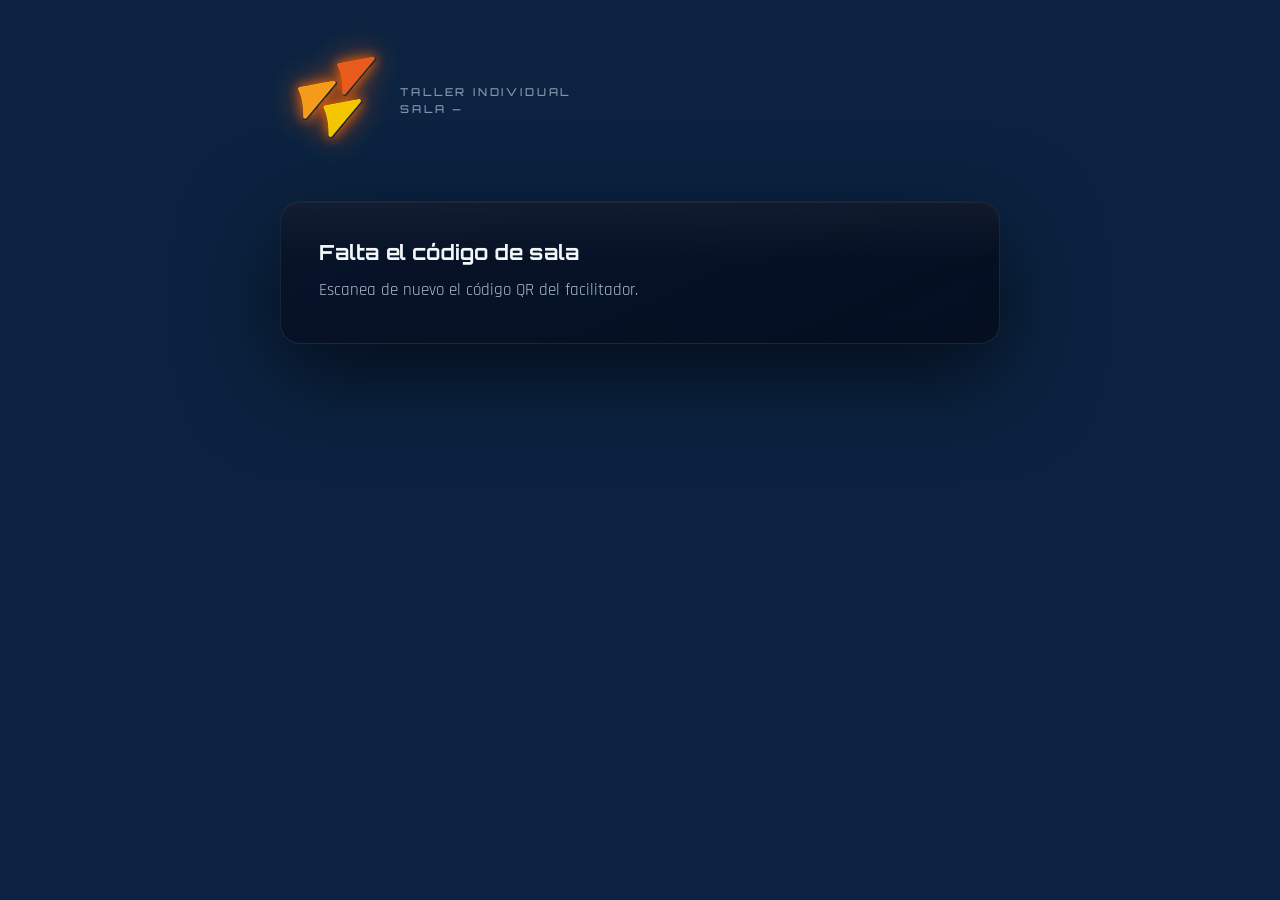
==== taller.html @ 153f98fe "nuevo" ====
<!DOCTYPE html>
<html lang="es">
<head>
<meta charset="UTF-8">
<meta name="viewport" content="width=device-width, initial-scale=1, viewport-fit=cover">
<title>Taller individual · Formando el Trayecto del Instructor</title>
<link rel="stylesheet" href="css/app.css">
<style>
  body.taller-page { min-height: 100vh; padding: 1.2rem 1rem 4rem; }
  .tl-wrap { max-width: 720px; margin: 0 auto; }
  .tl-head { display: flex; align-items: center; gap: .7rem; margin-bottom: 1.2rem; }
  .tl-step { margin-bottom: 1.4rem; }
  .tl-steptitle { display: flex; align-items: center; gap: .6rem; margin-bottom: .6rem; }
  .tl-n { width: 26px; height: 26px; border-radius: 999px; background: var(--cyan); color: var(--void);
    display: flex; align-items: center; justify-content: center; font-family: var(--f-title); font-weight: 700; font-size: .85rem; flex: 0 0 auto; }
  .tl-submit { position: sticky; bottom: .8rem; margin-top: 1.5rem; }
  #toasts { position: fixed; top: 1rem; left: 50%; transform: translateX(-50%); z-index: 500; display: flex; flex-direction: column; gap: .5rem; }
</style>
</head>
<body class="taller-page">
<div id="toasts" aria-live="polite"></div>
<div class="tl-wrap">
  <div class="tl-head">
    <span class="mark logo-slot">
      <img src="assets/logo.png" alt="Logo" onerror="this.closest('.logo-slot').classList.add('missing')">
      <svg class="mark-fallback" viewBox="0 0 60 40" aria-label="TM" fill="none">
        <path d="M4 28h22V13H4z" stroke="currentColor" stroke-width="2.6"/>
        <path d="M29 28h12l7-9H29z" stroke="currentColor" stroke-width="2.6"/>
        <circle cx="13" cy="32" r="3.4" stroke="currentColor" stroke-width="2.6"/>
        <circle cx="38" cy="32" r="3.4" stroke="currentColor" stroke-width="2.6"/>
      </svg>
    </span>
    <div><div class="kicker">Taller individual</div><div class="kicker c-cyan" id="room">Sala —</div></div>
  </div>
  <a href="#" id="ir-a-votar" class="kicker" style="display:none;text-decoration:underline;margin:-.6rem 0 1rem">← Volver a la votación en vivo</a>

  <div id="v-gate"></div>

  <div id="v-work" hidden>
    <div class="tl-step">
      <div class="tl-steptitle"><span class="tl-n">1</span><h3 class="title" style="font-size:1.1rem">Construye tu instrumento de evaluación</h3></div>
      <div id="paso-1"></div>
    </div>
    <div class="tl-step">
      <div class="tl-steptitle"><span class="tl-n">2</span><h3 class="title" style="font-size:1.1rem">Aplícalo a tres operadores</h3></div>
      <div id="paso-2"></div>
    </div>
    <div class="tl-step">
      <div class="tl-steptitle"><span class="tl-n">3</span><h3 class="title" style="font-size:1.1rem">Diseña y da tu micro-clase</h3></div>
      <div id="paso-3"></div>
    </div>
    <div class="panel pad tl-submit" id="tl-final">
      <p class="lede" id="tl-final-msg">Completa los tres pasos de arriba para poder enviar tus resultados.</p>
      <button class="btn wide" id="tl-send" disabled>Enviar mis resultados al facilitador</button>
    </div>
  </div>
</div>

<script src="js/icons.js"></script>
<script src="js/state.js"></script>
<script src="js/criterios-data.js"></script>
<script src="js/evaluacion.js"></script>
<script src="js/microclase.js"></script>
<script>
(function () {
  const I = window.svgIcon;
  window.toast = function (msg, kind) {
    const c = document.getElementById('toasts'); if (!c) return;
    const el = document.createElement('div');
    el.className = 'toast ' + (kind || 'mid');
    el.innerHTML = (I ? I(kind === 'good' ? 'check' : kind === 'bad' ? 'alert' : 'clock') : '') + '<span>' + msg + '</span>';
    c.appendChild(el);
    setTimeout(() => { el.classList.add('out'); setTimeout(() => el.remove(), 420); }, 4200);
  };

  const API = 'https://qykubittvlwsavrhljek.supabase.co/functions/v1/tm-api';
  const room = (new URLSearchParams(location.search).get('room') || '').toUpperCase();
  document.getElementById('room').textContent = 'Sala ' + (room || '—');
  const storeKey = 'tm_attendee_' + room;
  let attendeeId = sessionStorage.getItem(storeKey);
  let sent = false;

  function gateCard(t, s) {
    return '<div class="panel pad"><h2 class="title" style="font-size:1.3rem">' + t + '</h2><p class="lede">' + s + '</p></div>';
  }

  async function join(name) {
    const r = await fetch(API + '/session/' + room + '/join', {
      method: 'POST', headers: { 'Content-Type': 'application/json' },
      body: JSON.stringify({ name })
    });
    if (!r.ok) throw 0;
    const j = await r.json();
    attendeeId = j.attendeeId;
    sessionStorage.setItem(storeKey, attendeeId);
  }

  function askName() {
    const gate = document.getElementById('v-gate');
    gate.innerHTML =
      '<div class="panel pad">' +
        '<div class="kicker c-cyan">Antes de empezar</div>' +
        '<h2 class="title" style="font-size:1.3rem;margin:.4rem 0 1rem">¿Cómo te llamas?</h2>' +
        '<div style="display:flex;flex-direction:column;gap:.7rem">' +
          '<input class="ev-in" id="name-in" placeholder="Nombre completo" autocomplete="name">' +
          '<button class="btn wide" id="name-go">Entrar al taller</button>' +
        '</div>' +
      '</div>';
    document.getElementById('name-go').addEventListener('click', async () => {
      const v = document.getElementById('name-in').value.trim();
      if (!v) return;
      gate.innerHTML = gateCard('Entrando…', 'Registrando tu lugar en el taller.');
      try { await join(v); startWork(); }
      catch (e) {
        gate.innerHTML = gateCard('No se pudo registrar', 'Verifica tu conexión.') +
          '<button class="btn wide" id="retry" style="margin-top:.8rem">Reintentar</button>';
        document.getElementById('retry').addEventListener('click', askName);
      }
    });
  }

  function startWork() {
    document.getElementById('v-gate').hidden = true;
    const work = document.getElementById('v-work');
    work.hidden = false;

    window.Evaluacion.mountConstructor(document.getElementById('paso-1'));
    window.Evaluacion.mountAplicar(document.getElementById('paso-2'));
    window.Microclase.mount(document.getElementById('paso-3'));

    window.State.onChange(checkDone);
    checkDone();

    document.getElementById('tl-send').addEventListener('click', sendResults);
  }

  function checkDone() {
    const S = window.State.get();
    const d1 = S.flags.instrumentoHecho, d2 = S.flags.evalAplicada, d3 = S.flags.microclaseHecha;
    const n = [d1, d2, d3].filter(Boolean).length;
    const btn = document.getElementById('tl-send');
    const msg = document.getElementById('tl-final-msg');
    if (sent) return;
    if (n === 3) {
      btn.disabled = false;
      msg.innerHTML = 'Los tres pasos están completos. Ya puedes enviar tus resultados.';
    } else {
      btn.disabled = true;
      msg.textContent = 'Vas ' + n + ' de 3 pasos completos. Termina los que faltan arriba.';
    }
  }

  async function sendResults() {
    if (sent) return;
    sent = true;
    const btn = document.getElementById('tl-send');
    btn.disabled = true;
    btn.textContent = 'Enviando…';
    const S = window.State.get();
    try {
      await fetch(API + '/session/' + room + '/taller', {
        method: 'POST', headers: { 'Content-Type': 'application/json' },
        body: JSON.stringify({
          attendeeId: attendeeId,
          instrumentoPts: S.instrumento ? S.instrumento.pts : null,
          instrumentoCriterios: S.instrumento ? S.instrumento.total : null,
          evalAciertos: S.flags.evalAciertos ?? null,
          microclasePct: S.flags.microclasePct ?? null,
          instrumentoDetalle: S.instrumento || null,
          evaluadosDetalle: S.evaluados || null,
          microclaseDetalle: (window.Microclase && window.Microclase.getDetalle) ? window.Microclase.getDetalle() : null
        })
      });
      document.getElementById('tl-final').innerHTML = '<h2 class="title" style="font-size:1.2rem">¡Listo!</h2><p class="lede">Tus resultados ya quedaron con el facilitador.</p>';
      window.scrollTo({ top: 0, behavior: 'smooth' });
    } catch (e) {
      window.toast('No se pudo enviar. Intenta de nuevo.', 'bad');
      sent = false; btn.disabled = false; btn.textContent = 'Enviar mis resultados al facilitador';
    }
  }

  if (room) {
    const back = document.getElementById('ir-a-votar');
    back.style.display = 'block';
    back.href = 'vote.html?room=' + room;
  }

  if (!room) {
    document.getElementById('v-gate').innerHTML = gateCard('Falta el código de sala', 'Escanea de nuevo el código QR del facilitador.');
  } else if (attendeeId) {
    startWork();
  } else {
    askName();
  }
})();
</script>
</body>
</html>
---- css/app.css ----
@import url("../assets/fonts/fonts.css");

/* ============================================================
   SISTEMA MAESTRO TM — sistema de diseño
   ============================================================ */
:root {
  --void: #0B2341;
  --panel: #12305A;
  --panel-2: #173A6E;
  --line: rgba(120, 170, 200, 0.14);

  --cyan: #FB6500;
  --red: #FF003C;
  --orange: #FF6D00;
  --green: #00FF66;
  --amber: #F6A334;
  --yellow: #F0C813;

  --ink: #F2F7FA;
  --ink-2: #A9BFD0;
  --ink-3: #7E96AA; /* subido de #63788C: 3.45:1 → 5.1:1 de contraste sobre --void (AA) */
  --ink-1: var(--ink);
  --ink-4: var(--ink-3);
  --dim: var(--ink-3);
  --muted: var(--ink-3);

  --f-title: "Orbitron", "Segoe UI", system-ui, sans-serif;
  --f-body: "Rajdhani", "Segoe UI", system-ui, sans-serif;
  --f-display: var(--f-title);
  --font-display: var(--f-title);
  --font-body: var(--f-body);

  --t-hero: clamp(2rem, 5vw, 4.2rem);
  --t-h2: clamp(1.35rem, 2.6vw, 2.2rem);
  --t-body: clamp(1rem, 1.3vw, 1.22rem);
  --t-sm: clamp(0.82rem, 1vw, 0.95rem);
  --t-xs: 0.68rem;

  --r-lg: 20px;
  --r-md: 13px;
  --r-sm: 8px;

  --rail-h: 62px;
  --ease: cubic-bezier(0.16, 1, 0.3, 1);
}

*, *::before, *::after { box-sizing: border-box; }
html, body { height: 100%; margin: 0; }
body {
  background: var(--void);
  color: var(--ink);
  font-family: var(--f-body);
  font-size: var(--t-body);
  overflow: hidden;
  -webkit-font-smoothing: antialiased;
}
button { font-family: inherit; color: inherit; }
h1, h2, h3 { font-family: var(--f-title); margin: 0; }
strong, b { font-weight: 700; }
code { font-family: ui-monospace, "SF Mono", Menlo, monospace; font-size: .78em; }

.hidden { display: none !important; }
.num { font-variant-numeric: tabular-nums lining-nums; }
.row { display: flex; align-items: center; gap: .5rem; }
.c-cyan { color: var(--cyan); } .c-red { color: var(--red); }
.c-green { color: var(--green); } .c-amber { color: var(--amber); }
.c-orange { color: var(--orange); } .c-dim { color: var(--ink-3); }
.glow-cyan { text-shadow: 0 0 26px rgba(251, 101, 0,.5); }
.glow-red  { text-shadow: 0 0 26px rgba(255,0,60,.5); }

.kicker {
  font-family: var(--f-title);
  font-size: var(--t-xs);
  letter-spacing: .26em;
  text-transform: uppercase;
  color: var(--ink-3);
  line-height: 1.5;
}
h1.hero, .hero { font-size: var(--t-hero); font-weight: 900; letter-spacing: -.015em; line-height: 1.02; }
h2.title, .title { font-size: var(--t-h2); font-weight: 700; letter-spacing: .01em; line-height: 1.12; }
p.lede, .lede { font-size: var(--t-body); line-height: 1.62; color: var(--ink-2); margin: .85rem 0 0; }
p.lede:last-child { margin-bottom: 0; }
ul.mini { margin: .6rem 0 0; padding-left: 1.05rem; }
ul.mini li { font-size: var(--t-sm); color: var(--ink-2); line-height: 1.5; margin-bottom: .4rem; }

/* ---------------- capas de fondo ---------------- */
#bgcanvas { position: fixed; inset: 0; width: 100%; height: 100%; display: block; z-index: 0; }
#vignette {
  position: fixed; inset: 0; z-index: 1; pointer-events: none;
  background:
    radial-gradient(ellipse 62% 58% at 50% 50%, rgba(11, 35, 65,.62) 0%, rgba(11, 35, 65,.28) 55%, transparent 78%),
    radial-gradient(ellipse at 50% 45%, transparent 26%, rgba(11, 35, 65,.8) 100%),
    linear-gradient(180deg, rgba(11, 35, 65,.75) 0%, transparent 20%, transparent 72%, rgba(11, 35, 65,.88) 100%);
}
#damage {
  position: fixed; inset: 0; z-index: 60; pointer-events: none; opacity: 0;
  transition: opacity .18s ease;
  background: radial-gradient(ellipse at 50% 50%, transparent 34%, rgba(255,0,60,.55) 100%);
  box-shadow: inset 0 0 220px rgba(255,0,60,.7);
}
#damage.on { opacity: .7; }
.shake { animation: shk .58s cubic-bezier(.36,.07,.19,.97); }
@keyframes shk {
  10%,90% { transform: translate3d(-2px,1px,0); }
  30%,70% { transform: translate3d(5px,-3px,0); }
  50%     { transform: translate3d(-7px,2px,0); }
}

/* ---------------- paneles ---------------- */
.panel {
  position: relative;
  background: linear-gradient(155deg, rgba(9,17,35,.86), rgba(5,10,23,.8));
  border: 1px solid var(--line);
  border-radius: var(--r-lg);
  backdrop-filter: blur(18px) saturate(140%);
  -webkit-backdrop-filter: blur(18px) saturate(140%);
  box-shadow: 0 30px 90px rgba(0,0,0,.62), inset 0 1px 0 rgba(255,255,255,.05);
}
.panel::after {
  content: ""; position: absolute; inset: 0; border-radius: inherit; pointer-events: none;
  background: linear-gradient(180deg, rgba(255,255,255,.045), transparent 42%);
}
.panel.accent-cyan   { border-color: rgba(251, 101, 0,.36);  box-shadow: 0 30px 90px rgba(0,0,0,.6), 0 0 60px rgba(251, 101, 0,.1); }
.panel.accent-red    { border-color: rgba(255,0,60,.42);   box-shadow: 0 30px 90px rgba(0,0,0,.6), 0 0 70px rgba(255,0,60,.14); }
.panel.accent-orange { border-color: rgba(255,109,0,.4);   box-shadow: 0 30px 90px rgba(0,0,0,.6), 0 0 60px rgba(255,109,0,.1); }
.panel.accent-green  { border-color: rgba(0,255,102,.36);  box-shadow: 0 30px 90px rgba(0,0,0,.6), 0 0 60px rgba(0,255,102,.1); }
.pad { padding: clamp(1.3rem, 3vw, 2.6rem); }
.w-sm { max-width: 640px; } .w-md { max-width: 900px; } .w-lg { max-width: 1120px; }
.mx { margin-left: auto; margin-right: auto; }
.to-left { margin-right: auto; }

.brackets::before, .brackets::after {
  content: ""; position: absolute; inset: auto; width: 26px; height: 26px;
  border: 2px solid currentColor; border-radius: 0; background: none;
  opacity: .7; pointer-events: none;
}
.brackets::before { top: -1px; left: -1px; border-right: 0; border-bottom: 0; }
.brackets::after  { bottom: -1px; right: -1px; border-left: 0; border-top: 0; }

/* ---------------- barra de estado ---------------- */
#rail {
  position: fixed; top: 0; left: 0; right: 0; height: var(--rail-h); z-index: 40;
  display: flex; align-items: center; gap: 1rem;
  padding: 0 clamp(.7rem, 2vw, 1.4rem);
  background: linear-gradient(180deg, rgba(11, 35, 65,.96), rgba(11, 35, 65,.68));
  border-bottom: 1px solid var(--line);
  backdrop-filter: blur(14px);
}
.rail-left { display: flex; align-items: center; gap: .8rem; min-width: 0; flex: 0 0 auto; }
.rail-left .mark { width: 42px; height: 28px; color: var(--cyan); flex: 0 0 auto; }
.mark.logo-slot { position: relative; display: inline-flex; align-items: center; justify-content: center; perspective: 400px; }
.mark.logo-slot img {
  max-width: 100%; max-height: 100%; object-fit: contain;
  filter: drop-shadow(0 0 6px var(--cyan)) drop-shadow(0 0 14px rgba(251,101,0,.55));
  animation: markFloat3d 6s ease-in-out infinite; transform-style: preserve-3d;
}
.mark.logo-slot .mark-fallback { display: none; }
.mark.logo-slot.missing img { display: none; }
.mark.logo-slot.missing .mark-fallback { display: block; width: 100%; height: 100%; }
@keyframes markFloat3d {
  0%, 100% { transform: rotateY(-10deg) rotateX(5deg) translateY(0); }
  50%      { transform: rotateY(10deg) rotateX(-5deg) translateY(-2px); }
}
@media (prefers-reduced-motion: reduce) { .mark.logo-slot img { animation: none; } }

/* ---------------- logo corporativo flotando en 3D · esquinas de toda escena ---------------- */
.corner-logo {
  position: fixed; z-index: 15; pointer-events: none; opacity: .85;
  width: clamp(48px, 6vw, 78px); perspective: 700px;
}
.corner-logo img {
  width: 100%; height: auto; display: block; transform-style: preserve-3d;
  filter: drop-shadow(0 12px 26px rgba(0,0,0,.6)) drop-shadow(0 0 16px rgba(251,101,0,.28));
  animation: cornerFloat3d 8s ease-in-out infinite;
}
.corner-logo.tl3d { top: calc(var(--rail-h) + 1.1rem); right: 1.2rem; }
.corner-logo.br3d { bottom: 1.4rem; left: 1.2rem; }
.corner-logo.br3d img { animation-delay: -4s; }
@keyframes cornerFloat3d {
  0%, 100% { transform: rotateY(-14deg) rotateX(6deg) translateY(0); }
  50%      { transform: rotateY(14deg) rotateX(-6deg) translateY(-12px); }
}
@media (prefers-reduced-motion: reduce) { .corner-logo img { animation: none; } }
@media (max-width: 640px) { .corner-logo { display: none; } }
.rail-ch { min-width: 0; overflow: hidden; }
.rail-ch .kicker { white-space: nowrap; }
.rail-mid { flex: 1 1 auto; min-width: 0; max-width: 460px; }
.rail-right { display: flex; align-items: center; gap: .45rem; margin-left: auto; flex: 0 0 auto; }

.budget { position: relative; height: 30px; border-radius: 7px; overflow: hidden;
  background: rgba(255,255,255,.05); border: 1px solid var(--line); }
.budget-ghost { position: absolute; inset: 0; background: repeating-linear-gradient(90deg, rgba(255,255,255,.05) 0 2px, transparent 2px 8px); }
.budget-fill {
  position: absolute; inset: 0 auto 0 0; width: 100%;
  background: linear-gradient(90deg, rgba(251, 101, 0,.45), rgba(251, 101, 0,.22));
  border-right: 2px solid var(--cyan);
  transition: width .8s var(--ease), background .5s ease, border-color .5s ease;
}
.budget-fill.warn { background: linear-gradient(90deg, rgba(255,196,0,.42), rgba(255,196,0,.2)); border-right-color: var(--amber); }
.budget-fill.crit { background: linear-gradient(90deg, rgba(255,0,60,.45), rgba(255,0,60,.22)); border-right-color: var(--red);
  animation: pulseB 1.4s ease-in-out infinite; }
@keyframes pulseB { 50% { opacity: .55; } }
.budget-txt { position: absolute; inset: 0; display: flex; align-items: center; justify-content: space-between;
  padding: 0 .7rem; }
.budget-txt .kicker { font-size: .58rem; letter-spacing: .2em; color: var(--ink-2); }
.budget-txt b { font-size: .95rem; font-family: var(--f-title); }

.cond { display: flex; gap: .3rem; padding: 0 .35rem; }
.dot { width: 10px; height: 10px; border-radius: 50%; display: inline-block; }
.dot.pending { background: rgba(255,255,255,.16); box-shadow: inset 0 0 0 1px rgba(255,255,255,.3); }
.dot.ok { background: var(--green); box-shadow: 0 0 10px rgba(0,255,102,.8); }
.dot.fault { background: var(--red); box-shadow: 0 0 10px rgba(255,0,60,.85); animation: pulseB 1.2s infinite; }

.chip {
  font-family: var(--f-title); font-size: .68rem; letter-spacing: .1em;
  padding: .38rem .6rem; border: 1px solid var(--line); border-radius: 6px;
  background: rgba(255,255,255,.04); white-space: nowrap;
}
.ibtn {
  width: 34px; height: 34px; display: inline-grid; place-items: center;
  background: rgba(255,255,255,.05); border: 1px solid var(--line); border-radius: 8px;
  cursor: pointer; transition: .18s ease; padding: 0;
}
.ibtn:hover { background: rgba(251, 101, 0,.14); border-color: rgba(251, 101, 0,.45); color: var(--cyan); }
.ibtn svg { width: 17px; height: 17px; }
.ibtn.big { width: 48px; height: 48px; } .ibtn.big svg { width: 22px; height: 22px; }

#progress-line { position: absolute; left: 0; bottom: -1px; height: 2px; width: 0;
  background: linear-gradient(90deg, var(--cyan), rgba(251, 101, 0,.25));
  box-shadow: 0 0 12px rgba(251, 101, 0,.8); transition: width .5s var(--ease); }

/* ---------------- escenario ---------------- */
#stage {
  position: fixed; inset: var(--rail-h) 0 0 0; z-index: 20;
  display: flex; align-items: center; justify-content: center;
  padding: clamp(1rem, 3vh, 2.4rem) clamp(1rem, 4vw, 3rem) 90px;
  overflow-y: auto; overscroll-behavior: contain;
}
.slide { width: 100%; max-width: 1180px; }
.slide.enter  { animation: aEnter .72s var(--ease) both; }
.slide.right  { animation: aRight .68s var(--ease) both; }
.slide.left   { animation: aLeft .68s var(--ease) both; }
.slide.impact { animation: aImpact .75s var(--ease) both; }
@keyframes aEnter  { from { opacity: 0; transform: translateY(26px) scale(.985); } }
@keyframes aRight  { from { opacity: 0; transform: translateX(70px); filter: blur(7px); } }
@keyframes aLeft   { from { opacity: 0; transform: translateX(-70px); filter: blur(7px); } }
@keyframes aImpact { from { opacity: 0; transform: scale(1.07); filter: blur(11px) saturate(1.7); } }

#nav {
  position: fixed; right: clamp(.8rem, 3vw, 2rem); bottom: clamp(.8rem, 3vh, 1.8rem);
  z-index: 45; display: flex; gap: .55rem;
}

/* ---------------- rejillas y tarjetas de dato ---------------- */
.grid-2, .grid-3, .grid-4 { display: grid; gap: .85rem; }
.grid-2 { grid-template-columns: repeat(auto-fit, minmax(250px, 1fr)); }
.grid-3 { grid-template-columns: repeat(auto-fit, minmax(210px, 1fr)); }
.grid-4 { grid-template-columns: repeat(auto-fit, minmax(170px, 1fr)); }
.stat {
  background: rgba(6,12,26,.55); border: 1px solid var(--line);
  border-radius: var(--r-md); padding: 1rem 1.1rem; text-align: left;
}
.stat h4 { font-family: var(--f-title); font-size: var(--t-xs); letter-spacing: .2em;
  text-transform: uppercase; color: var(--ink-3); margin: 0 0 .5rem; font-weight: 500; }
.stat .v { font-family: var(--f-title); font-size: clamp(1.2rem, 2.4vw, 1.8rem); font-weight: 700; }

.grade {
  font-family: var(--f-title); font-size: clamp(1.05rem, 2.4vw, 1.7rem); font-weight: 900;
  letter-spacing: .1em; text-align: center; padding: .9rem 1rem;
  border: 2px solid currentColor; border-radius: var(--r-md); margin-bottom: 1.2rem;
}

.dossier { border: 1px solid var(--line); border-radius: var(--r-md); overflow: hidden; }
.dossier-row { display: flex; justify-content: space-between; align-items: center; gap: 1rem;
  padding: .72rem 1rem; border-bottom: 1px solid var(--line); font-size: var(--t-sm); }
.dossier-row:last-child { border-bottom: 0; }
.dossier-row span { color: var(--ink-2); }
.dossier-row b { font-family: var(--f-title); font-size: .74rem; letter-spacing: .1em; white-space: nowrap; }

.timeline { max-height: 240px; overflow-y: auto; border: 1px solid var(--line); border-radius: var(--r-md); }
.tl-item { display: flex; justify-content: space-between; gap: 1rem; padding: .6rem .95rem;
  border-bottom: 1px solid var(--line); font-size: .9rem; }
.tl-item:last-child { border-bottom: 0; }
.tl-item span { color: var(--ink-2); }
.tl-item.good { background: rgba(0,255,102,.05); }
.tl-item.bad  { background: rgba(255,0,60,.05); }

.money { font-family: var(--f-title); font-weight: 900; letter-spacing: -.01em; }
.money.sev-1 { font-size: clamp(1.3rem, 3vw, 2rem); }
.money.sev-2 { font-size: clamp(1.8rem, 4.6vw, 3.2rem); }
.money.sev-3 { font-size: clamp(2.2rem, 6vw, 4.4rem); text-shadow: 0 0 40px rgba(255,0,60,.5); }

.modules { margin-top: 1.4rem; padding-top: 1.1rem; border-top: 1px solid var(--line); }
.modules .kicker { margin-bottom: .6rem; display: block; }
.mod-chip {
  display: inline-block; margin: 0 .35rem .35rem 0; padding: .3rem .6rem;
  font-size: .74rem; letter-spacing: .04em; color: var(--ink-2);
  border: 1px solid var(--line); border-radius: 5px; background: rgba(255,255,255,.03);
}

/* ---------------- decisiones ---------------- */
.choices { display: grid; gap: .6rem; margin-top: 1.2rem; max-width: 900px; margin-left: auto; margin-right: auto; }
.choice {
  display: flex; align-items: center; gap: .9rem; width: 100%; text-align: left;
  padding: .85rem 1rem; border-radius: var(--r-md); cursor: pointer;
  background: linear-gradient(150deg, rgba(9,17,35,.9), rgba(5,10,23,.86));
  border: 1px solid var(--line); backdrop-filter: blur(14px);
  transition: .2s var(--ease); font-size: var(--t-sm);
}
.choice:hover:not(:disabled) { background: rgba(251, 101, 0,.09); border-color: rgba(251, 101, 0,.42); transform: translateX(4px); }
.choice:disabled { cursor: default; }
.choice.dim { opacity: .3; }
.choice.picked { border-width: 2px; }
.choice.picked.tone-good { border-color: var(--green); background: rgba(0,255,102,.09); }
.choice.picked.tone-mid  { border-color: var(--amber); background: rgba(255,196,0,.09); }
.choice.picked.tone-bad  { border-color: var(--red);   background: rgba(255,0,60,.09); }
.ck { font-family: var(--f-title); font-weight: 900; width: 34px; height: 34px; flex: 0 0 34px;
  display: grid; place-items: center; border-radius: 7px;
  background: rgba(255,255,255,.07); border: 1px solid var(--line); font-size: .9rem; }
.ct { flex: 1 1 auto; min-width: 0; }
.ct b { display: block; font-size: 1.04rem; line-height: 1.3; }
.ct i { display: block; font-style: normal; font-size: .84rem; color: var(--ink-3); margin-top: .12rem; }
.cc { font-family: var(--f-title); font-size: .82rem; color: var(--ink-3); white-space: nowrap; }

.verdict {
  margin-top: .8rem; padding: 1rem 1.2rem; border-radius: var(--r-md);
  border-left: 3px solid var(--ink-3); background: rgba(255,255,255,.04);
  animation: aEnter .5s var(--ease) both;
}
.verdict p { margin: .45rem 0 0; font-size: var(--t-sm); line-height: 1.6; color: var(--ink-2); }
.verdict.tone-good { border-left-color: var(--green); background: rgba(0,255,102,.07); }
.verdict.tone-good .kicker { color: var(--green); }
.verdict.tone-mid  { border-left-color: var(--amber); background: rgba(255,196,0,.07); }
.verdict.tone-mid .kicker { color: var(--amber); }
.verdict.tone-bad  { border-left-color: var(--red); background: rgba(255,0,60,.07); }
.verdict.tone-bad .kicker { color: var(--red); }

/* ---------------- media ---------------- */
.media {
  position: relative; margin-top: 1.2rem; border-radius: var(--r-md); overflow: hidden;
  border: 1px solid var(--line); background: #01030A; aspect-ratio: 16/9;
}
.media video { width: 100%; height: 100%; object-fit: cover; display: block; }
.scanline { position: absolute; inset: 0; z-index: 2; pointer-events: none;
  background: repeating-linear-gradient(0deg, rgba(251, 101, 0,.05) 0 1px, transparent 1px 3px); }
.media-fallback {
  display: none; position: absolute; inset: 0; flex-direction: column; gap: .5rem;
  align-items: center; justify-content: center; color: var(--ink-3); text-align: center; padding: 1rem;
}
.media-fallback svg { width: 40px; height: 40px; opacity: .5; }
.media-fallback code { color: var(--cyan); font-size: .8rem; }
.media.missing video, .media.missing .scanline { display: none; }
.media.missing .media-fallback { display: flex; }

/* dos videos lado a lado (p. ej. km 0: salida + maniobra) */
.media-row { display: grid; grid-template-columns: 1fr 1fr; gap: .8rem; margin-top: 1.2rem; }
.media-row .media { margin-top: 0; }
.media-cap { margin: .4rem 0 0; text-align: center; opacity: .75; }
@media (max-width: 720px) { .media-row { grid-template-columns: 1fr; } }

/* ---------------- botones ---------------- */
.btn {
  white-space: nowrap;
  display: inline-flex; align-items: center; gap: .55rem; cursor: pointer;
  font-family: var(--f-title); font-size: .82rem; font-weight: 700; letter-spacing: .1em;
  text-transform: uppercase; padding: .78rem 1.3rem; border-radius: var(--r-sm);
  color: var(--void); background: var(--cyan); border: 1px solid var(--cyan);
  box-shadow: 0 0 26px rgba(251, 101, 0,.32); transition: .2s var(--ease);
}
.btn:hover { transform: translateY(-2px); box-shadow: 0 8px 34px rgba(251, 101, 0,.45); }
.btn:disabled { opacity: .4; cursor: default; transform: none; }
.btn svg { width: 16px; height: 16px; }
.btn.ghost { background: transparent; color: var(--ink); border-color: var(--line); box-shadow: none; }
.btn.ghost:hover { border-color: var(--cyan); color: var(--cyan); }
.btn.danger { background: transparent; color: var(--red); border-color: rgba(255,0,60,.55); box-shadow: none; }
.btn.danger:hover { background: rgba(255,0,60,.14); box-shadow: 0 8px 30px rgba(255,0,60,.28); }
.btn.small { padding: .5rem .85rem; font-size: .72rem; }

/* ---------------- toasts ---------------- */
#toasts { position: fixed; left: 50%; bottom: 22px; transform: translateX(-50%); z-index: 70;
  display: flex; flex-direction: column; gap: .5rem; align-items: center; pointer-events: none; }
.toast {
  display: flex; align-items: center; gap: .6rem; padding: .7rem 1.1rem;
  border-radius: 10px; font-size: .92rem; max-width: min(90vw, 560px);
  background: rgba(11,20,40,.96); border: 1px solid var(--line);
  box-shadow: 0 18px 50px rgba(0,0,0,.6); backdrop-filter: blur(12px);
  animation: aEnter .38s var(--ease) both;
}
.toast.out { opacity: 0; transform: translateY(12px); transition: .4s ease; }
.toast svg { width: 17px; height: 17px; flex: 0 0 17px; }
.toast.good { border-color: rgba(0,255,102,.45); color: var(--green); }
.toast.bad  { border-color: rgba(255,0,60,.45); color: var(--red); }

/* ---------------- pantalla de arranque ---------------- */
#boot {
  position: fixed; inset: 0; z-index: 90; display: grid; place-items: center;
  background: radial-gradient(ellipse at 50% 40%, #061024 0%, #0B2341 70%);
  transition: opacity .7s ease, visibility .7s;
}
#boot.gone { opacity: 0; visibility: hidden; }
.boot-inner { text-align: center; padding: 2rem; max-width: 560px; }
.boot-inner .logo { width: 190px; height: auto; color: var(--cyan); margin-bottom: 1.6rem;
  filter: drop-shadow(0 0 24px rgba(251, 101, 0,.5)); }
.boot-inner h1 { font-size: clamp(1.8rem, 5vw, 3rem); font-weight: 900; margin-bottom: .5rem; }
.boot-load { height: 2px; width: 220px; margin: 1.8rem auto; background: rgba(255,255,255,.09); overflow: hidden; }
.boot-load span { display: block; height: 100%; width: 40%; background: var(--cyan);
  box-shadow: 0 0 14px var(--cyan); animation: sweepB 1.6s ease-in-out infinite; }
@keyframes sweepB { 0% { transform: translateX(-110%); } 100% { transform: translateX(360%); } }
#boot-resume { margin-top: 1.2rem; display: grid; gap: .7rem; justify-items: center; }
.boot-note { font-size: .82rem; color: var(--ink-3); margin-top: 1.6rem; }

/* ---------------- escáner forense ---------------- */
#forensic {
  position: fixed; inset: 0; z-index: 80; display: none;
  background: radial-gradient(ellipse at 50% 45%, #05101F 0%, #01030A 75%);
}
#forensic.on { display: block; animation: aEnter .5s var(--ease) both; }
#fcanvas { position: absolute; inset: 0; width: 100%; height: 100%; cursor: grab; }
#flabels { position: absolute; inset: 0; pointer-events: none; }
.hotlabel {
  position: absolute; transform: translate(14px, -50%); pointer-events: auto; cursor: pointer;
  padding: .45rem .7rem; border-radius: 7px; max-width: 230px;
  background: rgba(2,6,16,.9); border: 1px solid rgba(255,0,60,.5);
  box-shadow: 0 0 24px rgba(255,0,60,.22); transition: .2s ease;
}
.hotlabel:hover { border-color: var(--cyan); box-shadow: 0 0 26px rgba(251, 101, 0,.32); }
.hotlabel b { display: block; font-family: var(--f-title); font-size: .74rem; letter-spacing: .06em; }
.hotlabel span { display: block; font-size: .74rem; color: var(--ink-3); }
.hotlabel.done { border-color: rgba(0,255,102,.5); box-shadow: 0 0 20px rgba(0,255,102,.18); }

.f-hud { position: absolute; z-index: 3; padding: .95rem 1.15rem; border-radius: var(--r-md);
  background: rgba(4,9,20,.82); border: 1px solid var(--line); backdrop-filter: blur(12px); max-width: 320px; }
.f-hud h3 { font-size: 1.05rem; margin: .3rem 0; }
.f-hud p { font-size: .84rem; color: var(--ink-3); margin: 0; line-height: 1.5; }
.f-hud.tl { top: 18px; left: 18px; }
.f-hud.tr { top: 18px; right: 18px; text-align: right; }
.f-hud.bl { bottom: 18px; left: 18px; display: grid; gap: .35rem; }
.f-hud.br { bottom: 18px; right: 18px; display: flex; gap: .55rem; background: none; border: 0; backdrop-filter: none; padding: 0; }
.f-count { font-family: var(--f-title); font-size: 1.7rem; font-weight: 900; color: var(--cyan); }
.f-bar { width: 150px; height: 4px; background: rgba(255,255,255,.1); border-radius: 3px; overflow: hidden; margin-top: .4rem; margin-left: auto; }
.f-bar > div { height: 100%; width: 0; background: var(--cyan); box-shadow: 0 0 10px var(--cyan); transition: width .5s var(--ease); }
.legend { display: flex; align-items: center; gap: .5rem; font-size: .78rem; color: var(--ink-2); }

#f-modal { position: absolute; inset: 0; z-index: 5; display: none;
  place-items: center; padding: 1.2rem; background: rgba(1,3,10,.78); backdrop-filter: blur(7px); }
#f-modal.on { display: grid; animation: aEnter .35s var(--ease) both; }
.f-actions { display: flex; flex-direction: column; gap: .6rem; margin-top: 1.2rem; }
.f-actions .btn { width: 100%; }

/* ---------------- modo aula ---------------- */
#classroom {
  position: fixed; top: var(--rail-h); right: 0; bottom: 0; width: min(400px, 92vw); z-index: 50;
  padding: 1.2rem; overflow-y: auto; transform: translateX(102%); transition: transform .5s var(--ease);
  background: rgba(5,10,22,.96); border-left: 1px solid var(--line); backdrop-filter: blur(18px);
}
#classroom.on { transform: none; }
.cl-head { display: flex; justify-content: space-between; align-items: flex-start; gap: 1rem; margin-bottom: 1rem; }
.cl-head h3 { font-size: 1.1rem; margin-top: .25rem; }
.cl-head h3 b { color: var(--cyan); letter-spacing: .12em; }
.qr-box { width: 190px; height: 190px; margin: 0 auto 1rem; padding: 9px; border-radius: 10px;
  background: #fff; display: grid; place-items: center; }
.qr-box svg { display: block; }
#vote-results { margin-top: 1.2rem; display: grid; gap: .55rem; }
.vote-head { display: flex; justify-content: space-between; align-items: center; margin-bottom: .3rem; }
.marker-line { display: flex; gap: .6rem; align-items: center; margin: .5rem 0 .6rem; }
.marker-roster { display: flex; flex-wrap: wrap; gap: .35rem; margin-bottom: .9rem; }
.marker-chip {
  font-size: .72rem; padding: .22rem .55rem; border-radius: 999px;
  border: 1px solid var(--line); color: var(--ink-3); background: rgba(255,255,255,.03);
}
.marker-chip.on { color: var(--void); background: var(--cyan); border-color: var(--cyan); font-weight: 600; }
.live { font-family: var(--f-title); font-size: .62rem; letter-spacing: .16em; color: var(--red);
  display: inline-flex; align-items: center; gap: .3rem; animation: pulseB 1.6s infinite; }
.live svg { width: 12px; height: 12px; }
.bar-row { display: grid; grid-template-columns: 1fr 40px; gap: .3rem .5rem; align-items: center; }
.bar-lbl { grid-column: 1 / -1; font-size: .84rem; color: var(--ink-2); }
.bar-lbl b { color: var(--cyan); font-family: var(--f-title); margin-right: .3rem; }
.bar { height: 9px; border-radius: 5px; background: rgba(255,255,255,.08); overflow: hidden; }
.bar-fill { height: 100%; width: 0; background: linear-gradient(90deg, var(--cyan), rgba(251, 101, 0,.4));
  box-shadow: 0 0 10px rgba(251, 101, 0,.5); transition: width .6s var(--ease); }
.bar-pct { font-family: var(--f-title); font-size: .8rem; text-align: right; }

/* ---------------- modo facilitador ---------------- */
#presenter {
  position: fixed; left: 0; right: 0; bottom: 0; z-index: 52; padding: 1.1rem clamp(1rem, 4vw, 2.4rem) 1.4rem;
  transform: translateY(102%); transition: transform .45s var(--ease);
  background: linear-gradient(180deg, rgba(5,10,22,.97), rgba(11, 35, 65,.99));
  border-top: 1px solid rgba(251, 101, 0,.3); backdrop-filter: blur(16px);
  box-shadow: 0 -20px 60px rgba(0,0,0,.6);
}
#presenter.on { transform: none; }
.p-head { display: flex; justify-content: space-between; align-items: center; gap: 1rem; margin-bottom: .5rem; }
.p-timer { font-family: var(--f-title); font-size: 1.7rem; font-weight: 900; color: var(--cyan); transition: color .2s ease, opacity .2s ease; }
.p-timer.paused { color: var(--amber); opacity: .75; animation: pulseB 1.6s ease-in-out infinite; }
.p-timer.paused::after { content: " · PAUSA"; font-size: .62rem; letter-spacing: .16em; font-weight: 700; vertical-align: middle; }
#presenter p { font-size: 1rem; line-height: 1.55; color: var(--ink); margin: .5rem 0; max-width: 90ch; }
.p-state { font-size: .84rem; color: var(--ink-3); line-height: 1.6; }
.p-state b { color: var(--ink-2); }

/* ---------------- página de votación (celular) ---------------- */
body.vote-page { overflow: auto; background: radial-gradient(ellipse at 50% 0%, #061024 0%, #0B2341 65%); }
.vote-wrap { max-width: 560px; margin: 0 auto; padding: 1.2rem 1rem 3rem; min-height: 100%; display: flex; flex-direction: column; gap: 1.2rem; }
.vote-wrap header { display: flex; align-items: center; gap: .8rem; }
.vote-wrap header .mark { width: 44px; height: 30px; color: var(--cyan); }
.vote-wrap main { flex: 1 1 auto; }
.vote-wrap .choice { margin-bottom: .6rem; }
.vote-wrap footer { text-align: center; }

/* ---------------- scroll ---------------- */
* { scrollbar-width: thin; scrollbar-color: rgba(251, 101, 0,.35) transparent; }
::-webkit-scrollbar { width: 9px; height: 9px; }
::-webkit-scrollbar-track { background: transparent; }
::-webkit-scrollbar-thumb { background: rgba(251, 101, 0,.22); border-radius: 5px; }
::-webkit-scrollbar-thumb:hover { background: rgba(251, 101, 0,.4); }

/* ---------------- responsive ---------------- */
@media (max-width: 860px) {
  .rail-mid { max-width: none; }
  .rail-ch { display: none; }
  .chip[data-risk], .chip[data-xp] { display: none; }
  .f-hud.tl, .f-hud.bl { display: none; }
  .f-hud.tr { top: 12px; right: 12px; padding: .6rem .8rem; }
  #nav { left: 50%; right: auto; transform: translateX(-50%); }
  #stage { padding-bottom: 96px; }
}
@media (prefers-reduced-motion: reduce) {
  *, *::before, *::after { animation-duration: .01ms !important; transition-duration: .01ms !important; }
}

/* ---------------- foco de teclado visible (accesibilidad) ---------------- */
button:focus-visible, .idx-item:focus-visible, .ibtn:focus-visible, .btn:focus-visible,
a:focus-visible, [tabindex]:focus-visible {
  outline: 2px solid var(--cyan);
  outline-offset: 2px;
}
:focus:not(:focus-visible) { outline: none; }


/* ---------------- ajuste de escenario con paneles abiertos ---------------- */
#stage { transition: padding .32s var(--ease); }
body.classroom-open #stage { padding-right: clamp(340px, 27vw, 400px); }
body.presenter-open #stage { padding-bottom: 210px; }
#classroom { overflow-y: auto; }
body.presenter-open #classroom { bottom: 200px; }
body.classroom-open #nav, body.presenter-open #nav { opacity: .35; }
#nav:hover { opacity: 1 !important; }
@media (max-width: 900px) {
  body.classroom-open #stage { padding-right: 0; }
}

/* ---------------- móvil: barra compacta y escenario desplazable ---------------- */
@media (max-width: 620px) {
  :root { --rail-h: 52px; }
  .rail-mid { flex: 1 1 auto; min-width: 0; }
  .budget { height: 30px; }
  .budget-txt .kicker { display: none; }
  .budget-txt { justify-content: center; }
  .budget-txt .num { font-size: .92rem; letter-spacing: .02em; }
  .rail-right { gap: .35rem; }
  .icon-btn, .rail-right .btn { width: 34px; height: 34px; }
  .chip { padding: .3rem .5rem; font-size: .66rem; }
  #stage {
    align-items: flex-start;
    padding: calc(var(--rail-h) + 14px) 14px 128px;
    overflow-y: auto; -webkit-overflow-scrolling: touch;
  }
  .slide { width: 100%; }
  .pad { padding: 1.15rem 1.05rem; }
  .panel { border-radius: 14px; }
  .choice { padding: .8rem .85rem; }
  .choice .ct b { font-size: .95rem; }
  .choice .cost { font-size: .82rem; }
  .brackets::before, .brackets::after { width: 16px; height: 16px; }
  #nav {
    left: 0; right: 0; transform: none; bottom: 0;
    display: flex; justify-content: center; gap: 1rem;
    padding: .55rem 0 max(.55rem, env(safe-area-inset-bottom));
    background: linear-gradient(0deg, rgba(11, 35, 65,.96), rgba(11, 35, 65,0));
  }
  #classroom { left: 0; right: 0; width: auto; top: auto; bottom: 0; max-height: 72vh; border-radius: 16px 16px 0 0; }
  body.classroom-open #stage { padding-right: 14px; }
  #presenter { font-size: .9rem; }
}
@media (max-width: 620px) {
  .rail-right .cond { display: none; }
  .rail-mid { flex: 1 1 140px; min-width: 120px; }
  .budget-txt { overflow: visible; }
  #stage { padding-bottom: 152px; }
}


/* ---------------- índice de escenas ---------------- */
button.chip { cursor: pointer; font-family: inherit; }
button.chip:hover { border-color: var(--cyan); color: var(--cyan); }
.ov {
  position: fixed; inset: 0; z-index: 80; display: flex;
  align-items: center; justify-content: center; padding: 5vh 4vw;
  background: rgba(11, 35, 65,.82); backdrop-filter: blur(10px);
  animation: ovIn .22s var(--ease);
}
.ov[hidden] { display: none; }
@keyframes ovIn { from { opacity: 0 } to { opacity: 1 } }
.ov-card { width: min(920px, 100%); max-height: 86vh; overflow-y: auto; }
.ov-head { display: flex; align-items: flex-start; justify-content: space-between; gap: 1rem; margin-bottom: 1.3rem; }
#idx-grid { display: grid; grid-template-columns: repeat(auto-fill, minmax(210px, 1fr)); gap: .55rem; }
.idx-act {
  grid-column: 1 / -1; margin: 1.1rem 0 .1rem; padding-bottom: .35rem;
  border-bottom: 1px solid var(--line);
  font-family: var(--f-title); font-size: .78rem; letter-spacing: .1em;
  text-transform: uppercase; color: var(--cyan);
}
.idx-act:first-child { margin-top: 0; }
.idx-item {
  display: flex; align-items: center; gap: .65rem; text-align: left;
  padding: .65rem .75rem; border-radius: 10px; cursor: pointer;
  background: rgba(255,255,255,.03); border: 1px solid var(--line);
  color: var(--ink); font-family: inherit; transition: .16s var(--ease);
}
.idx-item:hover { border-color: var(--cyan); background: rgba(251, 101, 0,.08); transform: translateY(-1px); }
.idx-item.now { border-color: var(--cyan); box-shadow: 0 0 0 1px var(--cyan) inset; }
.idx-n { font-family: var(--font-display); font-size: .72rem; color: var(--cyan); min-width: 22px; }
.idx-t { font-size: .84rem; line-height: 1.25; }
.idx-c { display: block; font-size: .64rem; letter-spacing: .12em; text-transform: uppercase; color: var(--dim); }
@media (max-width: 620px) { #idx-grid { grid-template-columns: 1fr; } }

/* ================= FASE 1 · LÍNEA DE VIDA ================= */
.lifeline { width: min(1120px, 100%); margin: 0 auto; }
.ll-head { display: flex; align-items: flex-end; justify-content: space-between; gap: 1.5rem; flex-wrap: wrap; margin-bottom: 1.5rem; }
.ll-code { text-align: right; }
.ll-code .kicker { display: block; }
.ll-code b { font-family: var(--font-display); font-size: clamp(1.4rem, 3vw, 2.3rem); letter-spacing: .06em; color: var(--amber); }

.ll-rail { position: relative; display: flex; justify-content: space-between; gap: .3rem; margin: 0 0 1.6rem; padding: 0 2px; }
.ll-track { position: absolute; left: 6px; right: 6px; top: 7px; height: 2px; background: rgba(255,255,255,.1); z-index: 0; }
.ll-fill { height: 100%; background: linear-gradient(90deg, var(--amber), var(--red)); box-shadow: 0 0 14px rgba(255,0,60,.5); transition: width .5s var(--ease); }
.ll-node {
  position: relative; z-index: 1; display: flex; flex-direction: column; align-items: center; gap: .5rem;
  background: none; border: 0; cursor: pointer; padding: 0; flex: 1 1 0; min-width: 0;
  font-family: inherit; color: var(--dim); transition: .2s var(--ease);
}
.ll-dot { width: 16px; height: 16px; border-radius: 50%; border: 2px solid rgba(255,255,255,.22); background: var(--void); transition: .25s var(--ease); }
.ll-t { font-family: var(--font-display); font-size: .62rem; letter-spacing: .1em; white-space: nowrap; }
.ll-node:hover { color: var(--ink); }
.ll-node:hover .ll-dot { border-color: var(--amber); }
.ll-node.past { color: var(--amber); }
.ll-node.past .ll-dot { border-color: var(--amber); background: var(--amber); }
.ll-node.now { color: var(--red); }
.ll-node.now .ll-dot { border-color: var(--red); background: var(--red); box-shadow: 0 0 0 5px rgba(255,0,60,.18), 0 0 20px rgba(255,0,60,.7); transform: scale(1.15); }
.ll-node.origen.now .ll-dot { animation: llPulse 1.4s infinite; }
@keyframes llPulse { 0%,100% { box-shadow: 0 0 0 5px rgba(255,0,60,.18), 0 0 20px rgba(255,0,60,.7) } 50% { box-shadow: 0 0 0 12px rgba(255,0,60,0), 0 0 34px rgba(255,0,60,1) } }

.ll-card {
  background: linear-gradient(150deg, rgba(12,8,14,.92), rgba(5,6,14,.88));
  border: 1px solid rgba(255,0,60,.28); border-left: 3px solid var(--red);
  border-radius: var(--r-lg); padding: clamp(1.2rem, 2.6vw, 2rem);
  backdrop-filter: blur(16px);
}
.ll-card.in { animation: llIn .42s var(--ease); }
@keyframes llIn { from { opacity: 0; transform: translateX(26px) } to { opacity: 1; transform: none } }
.ll-card.origen { border-color: rgba(255,0,60,.7); box-shadow: 0 0 70px rgba(255,0,60,.2); }
.ll-meta { display: flex; gap: 1.4rem; flex-wrap: wrap; font-family: var(--font-display); font-size: .68rem; letter-spacing: .12em; text-transform: uppercase; color: var(--dim); }
.ll-meta span { display: inline-flex; align-items: center; gap: .4rem; }
.ll-meta svg { width: 13px; height: 13px; }
.ll-title { font-family: var(--font-display); font-weight: 700; font-size: clamp(1.15rem, 2.4vw, 1.85rem); margin: .7rem 0 .6rem; line-height: 1.15; }
.ll-body { font-size: clamp(.95rem, 1.35vw, 1.1rem); line-height: 1.6; color: var(--ink); opacity: .92; }
.ll-corte { margin-top: 1.2rem; padding-top: 1.1rem; border-top: 1px dashed rgba(255,255,255,.14); }
.ll-stamp {
  display: inline-block; font-family: var(--font-display); font-size: .62rem; letter-spacing: .18em;
  text-transform: uppercase; padding: .3rem .6rem; border-radius: 4px; margin-bottom: .6rem;
}
.ll-corte.cut .ll-stamp { color: var(--amber); border: 1px solid rgba(255,196,0,.45); background: rgba(255,196,0,.08); }
.ll-corte.nocut .ll-stamp { color: var(--dim); border: 1px solid var(--line); }
.ll-corte p { font-size: .95rem; line-height: 1.5; opacity: .82; }
.ll-foot { display: flex; align-items: center; justify-content: space-between; gap: 1.2rem; flex-wrap: wrap; margin-top: 1.4rem; }
.ll-count .kicker { display: block; margin-bottom: .2rem; }
.ll-count b { font-family: var(--font-display); font-size: 1.8rem; }
.ll-done { display: inline-flex; align-items: center; gap: .55rem; color: var(--red); font-family: var(--font-display); font-size: .78rem; letter-spacing: .1em; text-transform: uppercase; }
.ll-done svg { width: 17px; height: 17px; }

/* ---- documento firmado (el origen) ---- */
.doc {
  background: #F4F1EA; color: #1A1A18; border-radius: 6px;
  padding: clamp(1.3rem, 3vw, 2.2rem); position: relative; overflow: hidden;
  box-shadow: 0 40px 90px rgba(0,0,0,.7); font-family: var(--font-body);
  transform: rotate(-.35deg);
}
.doc::before { content: ""; position: absolute; inset: 0; background: repeating-linear-gradient(0deg, transparent 0 27px, rgba(0,0,0,.035) 27px 28px); pointer-events: none; }
.doc-h { display: flex; justify-content: space-between; align-items: baseline; border-bottom: 2px solid #1A1A18; padding-bottom: .6rem; gap: 1rem; flex-wrap: wrap; }
.doc-h b { font-family: var(--font-display); font-size: clamp(.9rem, 1.8vw, 1.2rem); letter-spacing: .04em; text-transform: uppercase; }
.doc-h span { font-size: .78rem; letter-spacing: .1em; text-transform: uppercase; opacity: .6; }
.doc-rows { margin: 1.1rem 0 1.3rem; }
.doc-row { display: flex; justify-content: space-between; gap: 1rem; padding: .5rem 0; border-bottom: 1px dotted rgba(0,0,0,.22); font-size: .92rem; }
.doc-row b { font-weight: 700; text-align: right; }
.doc-row.bad b { color: #B3001B; }
.doc-sig { margin-top: 1.6rem; }
.doc-sig .lbl { font-size: .72rem; letter-spacing: .14em; text-transform: uppercase; opacity: .55; }
.sig-svg { width: min(340px, 82%); height: 96px; display: block; }
.sig-svg path { fill: none; stroke: #0B2E6F; stroke-width: 3.2; stroke-linecap: round; stroke-linejoin: round; stroke-dasharray: 900; stroke-dashoffset: 900; animation: sigDraw 2.4s .5s var(--ease) forwards; }
@keyframes sigDraw { to { stroke-dashoffset: 0 } }
.doc-line { border-top: 1.5px solid #1A1A18; width: min(360px, 88%); margin-top: -.35rem; padding-top: .4rem; font-size: .8rem; letter-spacing: .06em; text-transform: uppercase; }
.doc-stamp {
  position: absolute; right: clamp(.8rem, 3vw, 2.4rem); bottom: clamp(1rem, 4vw, 2.6rem);
  border: 3px solid #B3001B; color: #B3001B; padding: .5rem .9rem; border-radius: 4px;
  font-family: var(--font-display); font-weight: 700; letter-spacing: .16em; text-transform: uppercase;
  font-size: clamp(.65rem, 1.4vw, .9rem); transform: rotate(-11deg); opacity: 0;
  animation: stampIn .5s 3s var(--ease) forwards;
}
@keyframes stampIn { from { opacity: 0; transform: rotate(-11deg) scale(1.7) } to { opacity: .88; transform: rotate(-11deg) scale(1) } }

/* ---- la familia ---- */
.fam { display: grid; grid-template-columns: repeat(auto-fit, minmax(170px, 1fr)); gap: .8rem; margin: 1.6rem 0; }
.fam-c { border: 1px solid var(--line); border-radius: 12px; padding: 1.05rem; background: rgba(255,255,255,.025); transition: border-color .3s, background .3s; }
.fam-c:first-child { border-color: rgba(251, 101, 0,.4); background: rgba(251, 101, 0,.06); }
.fam-c .n { font-family: var(--f-title); font-size: clamp(1.05rem, 2vw, 1.3rem); }
.fam-c .r { font-size: .8rem; letter-spacing: .1em; text-transform: uppercase; color: var(--ink-3); margin-top: .3rem; }
.fam-note { border-left: 2px solid var(--amber); padding-left: 1rem; font-size: 1.02rem; line-height: 1.6; opacity: .9; }

/* ---- portales de fase ---- */
.phase { text-align: center; }
.phase .pn { font-family: var(--font-display); font-weight: 900; font-size: clamp(3rem, 12vw, 8rem); line-height: .86; letter-spacing: -.02em; opacity: .13; }
.phase .pt { font-family: var(--font-display); font-weight: 700; font-size: clamp(1.5rem, 4vw, 3rem); margin-top: -.35em; }
.phase .steps { display: flex; justify-content: center; gap: .5rem; flex-wrap: wrap; margin-top: 1.6rem; }
.phase .steps span {
  font-family: var(--font-display); font-size: .68rem; letter-spacing: .12em; text-transform: uppercase;
  padding: .42rem .8rem; border-radius: 999px; border: 1px solid var(--line); color: var(--dim);
}
.phase .steps span.on { border-color: currentColor; }

@media (max-width: 620px) {
  .ll-rail { overflow-x: auto; gap: 1.1rem; padding-bottom: .4rem; }
  .ll-node { flex: 0 0 auto; }
  .ll-track { display: none; }
  .ll-head { align-items: flex-start; }
  .ll-code { text-align: left; }
}

/* ---- HUD durante la Fase 1 ---- */
.phase-tag { display: none; }
body.phase1 .budget { display: none; }
body.phase1 .cond, body.phase1 [data-risk], body.phase1 [data-xp] { display: none; }
body.phase1 .phase-tag {
  display: inline-flex; align-items: center; gap: .55rem;
  font-family: var(--font-display); font-size: .66rem; letter-spacing: .16em; text-transform: uppercase;
  color: var(--amber); border: 1px solid rgba(255,196,0,.3); background: rgba(255,196,0,.06);
  padding: .5rem .9rem; border-radius: 999px; white-space: nowrap;
}
body.phase1 .phase-tag span { width: 7px; height: 7px; border-radius: 50%; background: var(--amber); animation: llPulse2 1.8s infinite; }
@keyframes llPulse2 { 0%,100% { opacity: 1 } 50% { opacity: .25 } }
@media (max-width: 620px) { body.phase1 .phase-tag { font-size: .56rem; letter-spacing: .1em; padding: .4rem .6rem; } }

.lifeline { position: relative; isolation: isolate; padding: clamp(1rem,2.4vw,1.8rem) clamp(1rem,2.4vw,1.9rem); }
.lifeline::before {
  content: ""; position: absolute; inset: -2.4rem -2rem; z-index: -1; pointer-events: none;
  background: radial-gradient(ellipse at 50% 45%, rgba(11, 35, 65,.95) 0%, rgba(11, 35, 65,.86) 52%, rgba(11, 35, 65,.35) 82%, transparent 100%);
}

.phase-tag em { font-style: normal; }
.phase-tag .pt-short { display: none; }
@media (max-width: 900px) { .phase-tag .pt-full { display: none; } .phase-tag .pt-short { display: inline; } }
body.phase1 .rail-mid { flex: 0 1 auto; min-width: 0; }
.ll-head { scroll-margin-top: 80px; }

.ov { background: rgba(11, 35, 65,.94); backdrop-filter: blur(18px); }
.ov-card { background: linear-gradient(160deg, rgba(9,15,32,.99), rgba(4,8,19,.99)); box-shadow: 0 50px 120px rgba(0,0,0,.75); }

/* ================= PORTADA ================= */
.cover { display: grid; grid-template-columns: minmax(0, 0.9fr) minmax(0, 1.1fr); gap: clamp(1rem, 2.5vw, 2.2rem); align-items: center; width: min(1200px, 100%); margin: 0 auto; }
.cover-bg {
  position: relative; display: block; grid-template-columns: none; width: min(1200px, 100%);
  min-height: min(78vh, 720px); border-radius: var(--r-lg); overflow: hidden;
  border: 1px solid rgba(251, 101, 0,.25); box-shadow: 0 40px 90px rgba(0,0,0,.5);
}
.cover-bg-img { position: absolute; inset: 0; width: 100%; height: 100%; object-fit: cover; display: block; }
.cover-bg-tint {
  position: absolute; inset: 0;
  background: linear-gradient(100deg, rgba(11,35,65,.92) 0%, rgba(11,35,65,.72) 42%, rgba(11,35,65,.28) 78%, transparent 100%);
}
.cover-bg.cover-bg-missing .cover-bg-img { display: none; }
.cover-bg.cover-bg-missing { background: radial-gradient(circle at 30% 30%, #17396a, var(--void)); }
.cover-bg .cover-txt { position: relative; z-index: 1; max-width: 640px; margin: clamp(1.5rem, 4vw, 3rem); background: transparent; border: none; box-shadow: none; padding: 0; backdrop-filter: none; -webkit-backdrop-filter: none; }
.cover-art { position: relative; margin: 0; border-radius: var(--r-lg); overflow: hidden; border: 1px solid rgba(251, 101, 0,.25); background: #01030A; box-shadow: 0 40px 90px rgba(0,0,0,.65); aspect-ratio: 4/5; }
.cover-art img { width: 100%; height: 100%; object-fit: cover; display: block; }
.cover-art::after { content: ""; position: absolute; inset: 0; pointer-events: none; background: linear-gradient(180deg, transparent 55%, rgba(11, 35, 65,.55) 100%), repeating-linear-gradient(0deg, rgba(251, 101, 0,.045) 0 1px, transparent 1px 3px); }
.cover-miss { display: none; position: absolute; inset: 0; flex-direction: column; align-items: center; justify-content: center; gap: .5rem; text-align: center; padding: 1rem; color: var(--ink-3); }
.cover-miss svg { width: 38px; height: 38px; opacity: .45; }
.cover-miss code { color: var(--cyan); font-size: .8rem; }
.cover-art.missing img { display: none; }
.cover-art.missing .cover-miss { display: flex; }
.cover-txt .hero { font-size: clamp(1.9rem, 4.2vw, 3.5rem); line-height: 1.02; }
@media (max-width: 900px) {
  .cover { grid-template-columns: 1fr; }
  .cover-art { aspect-ratio: 16/10; max-height: 34vh; }
}

/* boot */
.boot-kick { font-family: var(--font-display); font-size: .66rem; letter-spacing: .22em; text-transform: uppercase; color: var(--dim); margin-bottom: .6rem; }
#boot h1 { line-height: 1.04; }

/* ================= EXPLORADOR DE UNIDAD ================= */
.expl { display: grid; grid-template-columns: 262px minmax(0, 1fr); gap: 1.4rem; width: min(1280px, 100%); margin: 0 auto; isolation: isolate; }
.expl::before { content: ""; position: absolute; inset: -6vh -4vw; z-index: -1; pointer-events: none;
  background: linear-gradient(180deg, rgba(11, 35, 65,.9) 0%, rgba(11, 35, 65,.55) 46%, transparent 72%); }
.expl-side { background: rgba(7,13,29,.82); border: 1px solid var(--line); border-radius: var(--r-md); padding: 1rem .85rem; max-height: 68vh; overflow-y: auto; backdrop-filter: blur(9px); }
.expl-prog { height: 4px; border-radius: 3px; background: rgba(255,255,255,.08); overflow: hidden; margin: .7rem 0 .35rem; }
.expl-prog div { height: 100%; background: linear-gradient(90deg, var(--cyan), var(--green)); transition: width .45s var(--ease); }
.expl-count { font-size: .62rem; margin-bottom: .7rem; }
.expl-g { margin-bottom: .85rem; }
.expl-gh { font-family: var(--font-display); font-size: .6rem; letter-spacing: .2em; text-transform: uppercase; color: var(--dim); padding: .3rem .3rem .35rem; border-bottom: 1px solid var(--line); margin-bottom: .3rem; }
.expl-i { display: flex; align-items: center; gap: .5rem; width: 100%; text-align: left; background: none; border: 1px solid transparent; color: var(--ink-2);
  font: 500 .82rem/1.25 var(--font-body); padding: .46rem .5rem; border-radius: 7px; cursor: pointer; transition: all .18s var(--ease); }
.expl-i:hover { background: rgba(251, 101, 0,.07); color: var(--ink); }
.expl-i.on { background: rgba(251, 101, 0,.13); border-color: rgba(251, 101, 0,.42); color: #fff; }
.expl-i.seen { color: var(--ink); }
.expl-tick { width: 13px; height: 13px; flex: 0 0 13px; display: grid; place-items: center; color: var(--green); }
.expl-tick svg { width: 13px; height: 13px; }
.expl-main { background: rgba(7,13,29,.86); border: 1px solid var(--line); border-radius: var(--r-md); padding: clamp(1.1rem, 2vw, 1.7rem); backdrop-filter: blur(9px); align-self: start; }
.expl-main.in { animation: explIn .38s var(--ease); }
@keyframes explIn { from { opacity: 0; transform: translateX(14px); } to { opacity: 1; transform: none; } }
.expl-head { display: flex; justify-content: space-between; align-items: flex-start; gap: 1rem; }
.expl-t { font-family: var(--font-display); font-size: clamp(1.2rem, 2.4vw, 1.85rem); line-height: 1.08; margin: .25rem 0 0; color: #fff; }
.expl-nav { display: flex; gap: .4rem; flex: 0 0 auto; }
.expl-spec { color: var(--ink-2); font-size: .95rem; line-height: 1.55; margin: .8rem 0 0; max-width: 66ch; }
.expl-cards { display: grid; grid-template-columns: repeat(auto-fit, minmax(215px, 1fr)); gap: .8rem; margin-top: 1.2rem; }
.expl-c { border: 1px solid var(--line); border-radius: var(--r-sm); padding: .85rem .9rem; background: rgba(255,255,255,.022); border-top-width: 2px; }
.expl-c h4 { display: flex; align-items: center; gap: .4rem; font-family: var(--font-display); font-size: .64rem; letter-spacing: .16em; text-transform: uppercase; margin: 0 0 .5rem; }
.expl-c h4 svg { width: 14px; height: 14px; }
.expl-c p { margin: 0; font-size: .88rem; line-height: 1.5; color: var(--ink-2); }
.expl-c.c-scan { border-top-color: var(--cyan); } .expl-c.c-scan h4 { color: var(--cyan); }
.expl-c.c-teach { border-top-color: var(--green); } .expl-c.c-teach h4 { color: var(--green); }
.expl-c.c-risk { border-top-color: var(--red); } .expl-c.c-risk h4 { color: var(--red); }
@media (max-width: 880px) {
  .expl { grid-template-columns: 1fr; }
  .expl-side { max-height: none; overflow: visible; padding: .85rem .8rem .6rem; }
  .expl-side > .expl-g { display: contents; }
  .expl-gh { display: none; }
  .expl-side { display: flex; flex-wrap: wrap; gap: .35rem; align-items: center; }
  .expl-side > .kicker, .expl-side > .title, .expl-prog, .expl-count { flex: 0 0 100%; }
  .expl-i { width: auto; flex: 0 0 auto; border: 1px solid var(--line); background: rgba(255,255,255,.03); font-size: .74rem; padding: .38rem .6rem; }
  .expl-i.on { background: rgba(251, 101, 0,.16); }
}

/* ================= MICRO-CLASE ================= */
.mc { width: min(1240px, 100%); margin: 0 auto; isolation: isolate; }
.mc::before { content: ""; position: absolute; inset: -6vh -4vw; z-index: -1; pointer-events: none;
  background: linear-gradient(180deg, rgba(11, 35, 65,.94) 0%, rgba(11, 35, 65,.86) 60%, rgba(11, 35, 65,.7) 100%); }
.mc-intro { text-align: center; max-width: 78ch; margin: 0 auto 1.5rem; }
.mc-h { font-size: clamp(1.5rem, 3.2vw, 2.6rem); margin: .3rem 0 .7rem; }
.mc-h2 { font-family: var(--font-display); font-size: 1.1rem; margin: .2rem 0 .9rem; color: #fff; }
.mc-cases { display: grid; grid-template-columns: repeat(auto-fit, minmax(258px, 1fr)); gap: 1rem; }
.mc-case { text-align: left; background: rgba(7,13,29,.86); border: 1px solid var(--line); border-radius: var(--r-md);
  padding: 1.1rem; cursor: pointer; color: var(--ink); transition: all .22s var(--ease); display: flex; flex-direction: column; gap: .35rem; }
.mc-case:hover { border-color: rgba(251, 101, 0,.5); transform: translateY(-4px); box-shadow: 0 20px 44px rgba(0,0,0,.5); }
.mc-avatar { width: 40px; height: 40px; border-radius: 50%; display: grid; place-items: center; background: rgba(251, 101, 0,.1); border: 1px solid rgba(251, 101, 0,.3); color: var(--cyan); margin-bottom: .3rem; }
.mc-avatar svg { width: 19px; height: 19px; }
.mc-avatar.sm { width: 34px; height: 34px; margin: 0; }
.mc-nm { font-family: var(--font-display); font-size: 1.02rem; color: #fff; }
.mc-hab { color: var(--amber); font-size: .87rem; font-weight: 600; line-height: 1.35; margin-top: .35rem; }
.mc-per { color: var(--ink-3); font-size: .82rem; line-height: 1.5; margin: .5rem 0 0; }
.mc-pick { margin-top: auto; padding-top: .9rem; display: flex; align-items: center; gap: .35rem; color: var(--cyan);
  font-family: var(--font-display); font-size: .64rem; letter-spacing: .16em; text-transform: uppercase; }
.mc-pick svg { width: 13px; height: 13px; }

.mc-op { display: flex; align-items: center; gap: .9rem; flex-wrap: wrap; background: rgba(7,13,29,.86); border: 1px solid var(--line);
  border-left: 2px solid var(--amber); border-radius: var(--r-sm); padding: .9rem 1.1rem; margin-bottom: 1.1rem; }
.mc-quote { flex: 1 1 300px; min-width: 240px; color: var(--ink-2); font-style: italic; font-size: .9rem; line-height: 1.5; border-left: 1px solid var(--line); padding-left: 1rem; }
.mc-quote em { display: block; font-style: normal; color: var(--dim); font-size: .78rem; margin-top: .35rem; }
.mc-steps { display: grid; grid-template-columns: repeat(2, minmax(0, 1fr)); gap: 1rem; }
@media (max-width: 760px) { .mc-steps { grid-template-columns: 1fr; } }
.mc-step { background: rgba(7,13,29,.86); border: 1px solid var(--line); border-radius: var(--r-md); padding: 1rem 1.05rem; transition: border-color .25s var(--ease); }
.mc-step.answered { border-color: rgba(251, 101, 0,.28); }
.mc-sh { display: flex; gap: .7rem; align-items: flex-start; }
.mc-num { width: 25px; height: 25px; flex: 0 0 25px; border-radius: 50%; display: grid; place-items: center; background: rgba(251, 101, 0,.12);
  border: 1px solid rgba(251, 101, 0,.35); color: var(--cyan); font-family: var(--font-display); font-size: .8rem; }
.mc-sh h4 { margin: .15rem 0 0; font-size: .98rem; color: #fff; font-family: var(--font-display); font-weight: 600; }
.mc-why { color: var(--dim); font-size: .79rem; line-height: 1.45; margin: .55rem 0 .8rem; }
.mc-opts { display: grid; gap: .45rem; }
.mc-opt { display: flex; gap: .55rem; align-items: flex-start; text-align: left; background: rgba(255,255,255,.025); border: 1px solid var(--line);
  border-radius: 8px; padding: .6rem .7rem; color: var(--ink-2); font: 500 .855rem/1.42 var(--font-body); cursor: pointer; transition: all .18s var(--ease); }
.mc-opt:not(:disabled):hover { border-color: rgba(251, 101, 0,.45); color: var(--ink); background: rgba(251, 101, 0,.05); }
.mc-opt:disabled { cursor: default; opacity: .48; }
.mc-opt.chosen { opacity: 1; }
.mc-opt.chosen.good { border-color: var(--green); background: rgba(0,255,102,.09); color: #fff; }
.mc-opt.chosen.bad { border-color: var(--red); background: rgba(255,0,60,.09); color: #fff; }
.mc-opt.chosen.mid { border-color: var(--amber); background: rgba(255,196,0,.08); color: #fff; }
.mc-dot { width: 14px; height: 14px; flex: 0 0 14px; margin-top: .18rem; }
.mc-dot svg { width: 14px; height: 14px; }
.mc-opt.good .mc-dot { color: var(--green); } .mc-opt.bad .mc-dot, .mc-opt.mid .mc-dot { color: var(--red); }
.mc-fb { margin-top: .7rem; padding: .6rem .75rem; border-radius: 7px; font-size: .83rem; line-height: 1.5; border-left: 2px solid; }
.mc-fb.good { background: rgba(0,255,102,.07); border-color: var(--green); color: #C8FFDF; }
.mc-fb.bad { background: rgba(255,0,60,.07); border-color: var(--red); color: #FFCBD6; }
.mc-fb.mid { background: rgba(255,196,0,.07); border-color: var(--amber); color: #FFE9AE; }
.mc-foot { display: flex; align-items: center; justify-content: space-between; gap: 1rem; flex-wrap: wrap; margin-top: 1.2rem;
  background: rgba(7,13,29,.86); border: 1px solid var(--line); border-radius: var(--r-sm); padding: .85rem 1.1rem; }
.mc-score { font-size: 1.7rem; color: var(--cyan); font-family: var(--font-display); }
.mc-score em { font-style: normal; font-size: .9rem; color: var(--dim); }

.mc-live { display: grid; grid-template-columns: minmax(0, 1.25fr) minmax(0, .85fr); gap: 1.1rem; }
.mc-stage, .mc-panel { background: rgba(7,13,29,.88); border: 1px solid var(--line); border-radius: var(--r-md); padding: 1.1rem 1.2rem; }
.mc-guion { list-style: none; counter-reset: g; padding: 0; margin: 0; display: grid; gap: .7rem; }
.mc-guion li { counter-increment: g; position: relative; padding-left: 2.1rem; }
.mc-guion li::before { content: counter(g); position: absolute; left: 0; top: 0; width: 22px; height: 22px; border-radius: 50%;
  display: grid; place-items: center; background: rgba(251, 101, 0,.12); border: 1px solid rgba(251, 101, 0,.32); color: var(--cyan); font-family: var(--font-display); font-size: .72rem; }
.mc-guion p { margin: .18rem 0 0; color: var(--ink); font-size: .9rem; line-height: 1.48; }
.mc-tip { display: flex; gap: .45rem; align-items: flex-start; margin: 1.1rem 0 0; padding-top: .9rem; border-top: 1px solid var(--line);
  color: var(--dim); font-size: .8rem; line-height: 1.45; }
.mc-tip svg { width: 14px; height: 14px; flex: 0 0 14px; margin-top: .16rem; color: var(--green); }
.mc-clockbox { text-align: center; padding: .9rem; border: 1px solid var(--line); border-radius: var(--r-sm); background: rgba(0,0,0,.32); }
.mc-clock { font-family: var(--font-display); font-size: 2.6rem; line-height: 1; color: var(--cyan); margin: .3rem 0 .7rem; font-variant-numeric: tabular-nums; transition: color .3s; }
.mc-clock.warn { color: var(--amber); } .mc-clock.danger { color: var(--red); animation: pulseC 1s infinite; }
@keyframes pulseC { 50% { opacity: .45; } }
.mc-sub { color: var(--dim); font-size: .76rem; margin: .2rem 0 .6rem; }
.mc-rub { display: grid; gap: .35rem; }
.mc-r { display: flex; gap: .55rem; align-items: flex-start; text-align: left; background: rgba(255,255,255,.022); border: 1px solid var(--line);
  border-radius: 7px; padding: .5rem .6rem; color: var(--ink-2); font: 500 .82rem/1.35 var(--font-body); cursor: pointer; transition: all .16s var(--ease); }
.mc-r:hover { border-color: rgba(251, 101, 0,.4); }
.mc-r.on { border-color: var(--green); background: rgba(0,255,102,.08); color: #fff; }
.mc-box { width: 15px; height: 15px; flex: 0 0 15px; border: 1px solid var(--line); border-radius: 4px; display: grid; place-items: center; margin-top: .08rem; color: var(--green); }
.mc-r.on .mc-box { border-color: var(--green); }
.mc-box svg { width: 11px; height: 11px; }
.mc-rcount { margin: .6rem 0 .9rem; font-size: .62rem; }
.btn.wide { width: 100%; justify-content: center; }
.btn.sm { padding: .42rem .8rem; font-size: .66rem; }

.mc-res { text-align: center; }
.mc-big { font-family: var(--font-display); font-size: clamp(3.4rem, 9vw, 6.2rem); line-height: 1; }
.mc-big em { font-style: normal; font-size: .3em; opacity: .6; }
.mc-nivel { font-family: var(--font-display); font-size: clamp(.85rem, 2vw, 1.25rem); letter-spacing: .12em; margin-bottom: 1.3rem; }
.mc-bars { display: grid; grid-template-columns: repeat(auto-fit, minmax(230px, 1fr)); gap: 1rem; max-width: 720px; margin: 0 auto 1.5rem; text-align: left; }
.mc-bar { height: 7px; border-radius: 4px; background: rgba(255,255,255,.08); overflow: hidden; margin: .35rem 0 .25rem; }
.mc-bar div { height: 100%; background: linear-gradient(90deg, var(--cyan), var(--green)); }
.mc-bars span { font-family: var(--font-display); font-size: .8rem; color: var(--ink-2); }
.mc-res-grid { display: grid; grid-template-columns: repeat(auto-fit, minmax(290px, 1fr)); gap: 1rem; text-align: left; }
.mc-ul { margin: .6rem 0 0; padding-left: 1.05rem; display: grid; gap: .45rem; }
.mc-ul li { color: var(--ink-2); font-size: .85rem; line-height: 1.5; }
.mc-cierre { display: flex; gap: .5rem; align-items: flex-start; justify-content: center; text-align: left; max-width: 74ch; margin: 1.5rem auto 0;
  color: var(--dim); font-size: .87rem; line-height: 1.55; }
.mc-cierre svg { width: 15px; height: 15px; flex: 0 0 15px; margin-top: .2rem; color: var(--green); }
@media (max-width: 900px) { .mc-live { grid-template-columns: 1fr; } }
.cover-txt .grid-3 { grid-template-columns: repeat(3, minmax(0, 1fr)); gap: .6rem; }
.cover-txt .stat .v { font-size: clamp(1rem, 1.7vw, 1.5rem); }
@media (max-width: 620px) { .cover-txt .grid-3 { grid-template-columns: 1fr 1fr; } }

/* ============ REVELADO (tarjetas UDAT / PIEL / roles / medición) ============ */
.rv-set { display: grid; gap: .7rem; }
.rv-set.c2 { grid-template-columns: repeat(2, 1fr); }
.rv-set.c3 { grid-template-columns: repeat(3, 1fr); }
.rv-set.c4 { grid-template-columns: repeat(4, 1fr); }

.rv {
  position: relative; text-align: left; cursor: pointer;
  border: 1px solid var(--line); border-radius: 12px;
  background: rgba(255, 255, 255, .028); color: var(--ink-2);
  padding: .95rem 1rem 1rem; min-height: 152px;
  transition: border-color .22s, background .22s, transform .22s;
  overflow: hidden; isolation: isolate;
}
.rv::after {
  content: ''; position: absolute; left: 0; top: 0; bottom: 0; width: 3px;
  background: var(--rvc, var(--cyan)); opacity: .5; transition: opacity .22s;
}
.rv:hover { border-color: var(--rvc, var(--cyan)); transform: translateY(-2px); }
.rv.open { background: rgba(255, 255, 255, .05); border-color: var(--rvc, var(--cyan)); cursor: default; }
.rv.open::after { opacity: 1; }

.rv-let {
  font-family: var(--f-display); font-size: 2.5rem; line-height: 1;
  color: var(--rvc, var(--cyan)); letter-spacing: .02em;
}
.rv-t {
  font-family: var(--f-display); font-size: .95rem; letter-spacing: .05em;
  color: var(--ink); margin: .35rem 0 .1rem; text-transform: uppercase;
}
.rv-s { font-size: .74rem; letter-spacing: .13em; text-transform: uppercase; color: var(--muted); }
.rv-body { max-height: 0; opacity: 0; overflow: hidden; transition: max-height .34s ease, opacity .28s ease, margin .3s; }
.rv.open .rv-body { max-height: 340px; opacity: 1; margin-top: .6rem; }
.rv-body p { font-size: .85rem; line-height: 1.55; color: var(--ink-2); margin: 0 0 .4rem; }
.rv-body p:last-child { margin: 0; }
.rv-body em { color: var(--rvc, var(--cyan)); font-style: normal; font-weight: 600; }
.rv-hint {
  position: absolute; right: .8rem; bottom: .7rem; font-size: .64rem;
  letter-spacing: .16em; text-transform: uppercase; color: var(--muted); opacity: .8;
  transition: opacity .2s;
}
.rv.open .rv-hint { opacity: 0; }

/* ============ PIEL · asignación de acciones ============ */
.piel { display: grid; grid-template-columns: 1fr 1.15fr; gap: 1.1rem; align-items: start; }
.piel-acts { display: grid; gap: .5rem; }
.piel-a {
  border: 1px solid var(--line); border-radius: 10px; padding: .62rem .8rem;
  background: rgba(255, 255, 255, .03); cursor: pointer; text-align: left;
  font-size: .85rem; line-height: 1.45; color: var(--ink-2);
  transition: border-color .2s, background .2s, opacity .2s;
}
.piel-a:hover { border-color: var(--cyan); color: var(--ink); }
.piel-a.sel { border-color: var(--cyan); background: rgba(251, 101, 0, .13); color: var(--ink); }
.piel-a.done { opacity: .32; pointer-events: none; text-decoration: line-through; }
.piel-slots { display: grid; grid-template-columns: repeat(2, 1fr); gap: .55rem; }
.piel-s {
  border: 1px dashed var(--line); border-radius: 10px; padding: .7rem .8rem;
  min-height: 108px; cursor: pointer; text-align: left;
  background: rgba(255, 255, 255, .03); color: var(--ink-2);
  transition: border-color .2s, background .2s;
}
.piel-s:hover { border-color: var(--pc, var(--cyan)); }
.piel-s.ok { border-style: solid; border-color: var(--green); background: rgba(0, 255, 102, .08); cursor: default; }
.piel-s.bad { border-color: var(--red); animation: shake .32s; }
.piel-sl { font-family: var(--f-display); font-size: 1.35rem; color: var(--pc, var(--cyan)); line-height: 1; }
.piel-st { font-size: .72rem; letter-spacing: .13em; text-transform: uppercase; color: var(--muted); margin-top: .2rem; }
.piel-sf { font-size: .8rem; line-height: 1.45; color: var(--ink-2); margin-top: .45rem; }

/* ============ INGENIERÍA DEL ESTRÉS ============ */
.ie { display: grid; gap: .8rem; }
.ie-rail { display: grid; grid-template-columns: repeat(4, 1fr); gap: .5rem; }
.ie-step {
  border: 1px solid var(--line); border-radius: 10px; padding: .6rem .7rem;
  background: rgba(255, 255, 255, .025); color: var(--ink-2); opacity: .45; transition: opacity .25s, border-color .25s;
}
.ie-step.on { opacity: 1; border-color: var(--cyan); }
.ie-step.done { opacity: 1; border-color: var(--green); }
.ie-sn { font-family: var(--f-display); font-size: .7rem; letter-spacing: .16em; color: var(--muted); }
.ie-sh { font-family: var(--f-display); font-size: .9rem; color: var(--ink); margin-top: .12rem; }
.ie-sv { font-size: .76rem; color: var(--green); margin-top: .3rem; line-height: 1.4; }
.ie-opts { display: grid; gap: .5rem; }
.ie-o {
  border: 1px solid var(--line); border-radius: 10px; padding: .68rem .85rem;
  background: rgba(255, 255, 255, .03); cursor: pointer; text-align: left;
  font-size: .87rem; line-height: 1.5; color: var(--ink-2); transition: border-color .2s, background .2s;
}
.ie-o:hover { border-color: var(--cyan); color: var(--ink); }
.ie-o.good { border-color: var(--green); background: rgba(0, 255, 102, .1); color: var(--ink); }
.ie-o.bad { border-color: var(--red); background: rgba(255, 0, 60, .08); }
.ie-fb { font-size: .84rem; line-height: 1.55; color: var(--ink-2); border-left: 2px solid var(--cyan); padding-left: .8rem; }

/* ============ TOLERANCIA CERO ============ */
.tz { width: 100%; border-collapse: collapse; font-size: .85rem; }
.tz th {
  text-align: left; font-family: var(--f-display); font-size: .68rem; letter-spacing: .16em;
  text-transform: uppercase; color: var(--muted); padding: .45rem .7rem; border-bottom: 1px solid var(--line);
}
.tz td { padding: .6rem .7rem; border-bottom: 1px solid rgba(255, 255, 255, .06); color: var(--ink-2); line-height: 1.45; }
.tz tr:last-child td { border-bottom: 0; }
.tz .tz-c { color: var(--red); font-weight: 600; }
.tz .tz-a { color: var(--ink); }

@keyframes shake { 0%, 100% { transform: translateX(0); } 25% { transform: translateX(-5px); } 75% { transform: translateX(5px); } }

@media (max-width: 980px) {
  .rv-set.c4 { grid-template-columns: repeat(2, 1fr); }
  .rv-set.c3 { grid-template-columns: 1fr; }
  .piel { grid-template-columns: 1fr; }
  .ie-rail { grid-template-columns: repeat(2, 1fr); }
}
@media (max-width: 620px) {
  .rv-set.c4, .rv-set.c2 { grid-template-columns: 1fr; }
  .piel-slots { grid-template-columns: 1fr; }
  .tz thead { display: none; }
  .tz td { display: block; border: 0; padding: .2rem .4rem; }
  .tz tr { display: block; border-bottom: 1px solid var(--line); padding: .5rem 0; }
}

/* ============================================================
   INSTRUMENTO DE EVALUACIÓN DEL OPERADOR
   ============================================================ */
.ev{position:relative;isolation:isolate;width:min(1180px,94vw);margin:0 auto;
  display:flex;flex-direction:column;gap:1.1rem;max-height:82vh;overflow-y:auto;overflow-x:hidden;
  padding:1.15rem 1.25rem 1.3rem;border-radius:16px;
  background:rgba(3,6,14,.975);border:1px solid rgba(251, 101, 0,.16);
  box-shadow:0 30px 90px rgba(0,0,0,.75),inset 0 1px 0 rgba(255,255,255,.04)}
.ev::-webkit-scrollbar{width:8px}
.ev::-webkit-scrollbar-thumb{background:rgba(251, 101, 0,.28);border-radius:4px}
.ev::-webkit-scrollbar-track{background:rgba(255,255,255,.03)}
.ev-top{display:flex;gap:1.4rem;align-items:flex-start;justify-content:space-between;flex-wrap:wrap}
.ev-h{font-family:Orbitron,sans-serif;font-size:clamp(1.25rem,2.4vw,1.85rem);letter-spacing:.01em;
  margin:.35rem 0 .5rem;line-height:1.12}
.ev-lede{max-width:64ch;font-size:.95rem;line-height:1.55;color:var(--ink-2)}
.ev-meter{min-width:190px;text-align:right;flex:0 0 auto}
.ev-big{font-family:Orbitron,sans-serif;font-size:clamp(2rem,4vw,3rem);line-height:1}
.ev-sub{font-family:Rajdhani,sans-serif;text-transform:uppercase;letter-spacing:.14em;
  font-size:.66rem;color:var(--ink-3);margin-top:.15rem}
.ev-bar{height:5px;border-radius:3px;background:rgba(255,255,255,.09);overflow:hidden;margin:.5rem 0 .45rem}
.ev-bar>div{height:100%;transition:width .5s cubic-bezier(.2,.8,.2,1)}
.ev-kpis{display:flex;gap:.9rem;justify-content:flex-end;font-family:Rajdhani,sans-serif;
  font-size:.78rem;color:var(--ink-3);text-transform:uppercase;letter-spacing:.08em}
.ev-kpis b{color:var(--ink-1)}

.ev-tabs{display:flex;flex-wrap:wrap;gap:.4rem}
.ev-tab{display:flex;align-items:center;gap:.45rem;padding:.4rem .7rem;border-radius:999px;cursor:pointer;
  background:rgba(255,255,255,.03);border:1px solid rgba(255,255,255,.1);color:var(--ink-2);
  font-family:Rajdhani,sans-serif;font-size:.82rem;letter-spacing:.03em;transition:.18s}
.ev-tab:hover{border-color:var(--tc);color:var(--ink-1)}
.ev-tab.on{background:color-mix(in srgb,var(--tc) 16%,transparent);border-color:var(--tc);color:#fff}
.ev-ab{font-family:Orbitron,sans-serif;font-size:.6rem;letter-spacing:.1em;color:var(--tc)}
.ev-n{min-width:19px;height:19px;display:grid;place-items:center;border-radius:6px;font-size:.68rem;
  background:rgba(255,255,255,.08);color:var(--ink-3)}
.ev-n.ok{background:rgba(0,255,102,.16);color:var(--green)}

.ev-listhead{display:flex;align-items:center;justify-content:space-between;gap:1rem;flex-wrap:wrap;
  font-family:Rajdhani,sans-serif;font-size:.85rem;color:var(--ink-3)}
.btn.sm{padding:.32rem .7rem;font-size:.74rem}
.ev-list{display:flex;flex-direction:column;gap:.4rem}
.ev-it{display:flex;gap:.7rem;align-items:flex-start;padding:.6rem .75rem;border-radius:10px;cursor:pointer;
  background:rgba(255,255,255,.025);border:1px solid rgba(255,255,255,.07);transition:.16s}
.ev-it:hover{background:rgba(255,255,255,.05);border-color:rgba(251, 101, 0,.32)}
.ev-it.on{background:rgba(251, 101, 0,.07);border-color:rgba(251, 101, 0,.42)}
.ev-it.crit{border-left:2px solid var(--red)}
.ev-box{flex:0 0 auto;width:19px;height:19px;margin-top:.12rem;border-radius:5px;display:grid;place-items:center;
  border:1px solid rgba(255,255,255,.22);color:var(--void);background:transparent}
.ev-it.on .ev-box{background:var(--cyan);border-color:var(--cyan)}
.ev-box svg{width:12px;height:12px}
.ev-txt{flex:1 1 auto;min-width:0}
.ev-n1{font-family:Rajdhani,sans-serif;font-size:1rem;font-weight:600;color:var(--ink-1);line-height:1.25}
.ev-j{font-size:.82rem;line-height:1.45;color:var(--ink-3);margin-top:.2rem}
.ev-e{font-size:.74rem;line-height:1.4;color:var(--ink-3);opacity:.62;margin-top:.25rem;
  display:flex;gap:.35rem;align-items:flex-start}
.ev-e svg{width:11px;height:11px;flex:0 0 auto;margin-top:.18rem}
.ev-flag{display:inline-block;margin-left:.45rem;padding:.06rem .34rem;border-radius:4px;vertical-align:middle;
  font-family:Orbitron,sans-serif;font-size:.52rem;letter-spacing:.1em;
  background:rgba(255,0,60,.16);color:var(--red)}
.ev-flag.mine{background:rgba(251, 101, 0,.16);color:var(--cyan)}
.ev-flag.warn{background:rgba(255,196,0,.16);color:var(--amber)}
.ev-right{flex:0 0 auto;display:flex;align-items:center;gap:.3rem}
.ev-peso{display:flex;gap:.15rem}
.ev-p{width:22px;height:22px;border-radius:5px;cursor:pointer;font-family:Orbitron,sans-serif;font-size:.65rem;
  background:rgba(255,255,255,.05);border:1px solid rgba(255,255,255,.12);color:var(--ink-3);transition:.15s}
.ev-p:hover{color:var(--ink-1)}
.ev-p.on{background:var(--cyan);border-color:var(--cyan);color:var(--void)}
.ev-x{width:22px;height:22px;border-radius:5px;cursor:pointer;background:rgba(255,0,60,.12);
  border:1px solid rgba(255,0,60,.3);color:var(--red);display:grid;place-items:center}
.ev-x svg{width:11px;height:11px}

.ev-add{display:flex;flex-direction:column;gap:.45rem;padding:.85rem;border-radius:12px;
  background:rgba(255,196,0,.045);border:1px dashed rgba(255,196,0,.3)}
.ev-in{width:100%;padding:.5rem .65rem;border-radius:8px;font-family:Rajdhani,sans-serif;font-size:.92rem;
  background:rgba(255,255,255,.04);border:1px solid rgba(255,255,255,.14);color:var(--ink-1);outline:none}
.ev-in:focus{border-color:var(--amber)}
.ev-in::placeholder{color:var(--ink-3);opacity:.6}
.ev-ta{min-height:56px;resize:vertical;line-height:1.4}
.ev-addrow{display:flex;gap:.5rem;flex-wrap:wrap}
.ev-sel{flex:1 1 200px}
.ev-sel option{background:var(--panel);color:var(--ink-1)}
.ev-name{margin:0}

.ev-close{display:flex;align-items:center;gap:1rem;flex-wrap:wrap;justify-content:space-between;
  padding:.85rem 1rem;border-radius:12px;background:rgba(255,255,255,.03);border:1px solid rgba(255,255,255,.09)}
.ev-close.done{border-color:rgba(251, 101, 0,.32);background:rgba(251, 101, 0,.05);align-items:flex-start}
.ev-hint{font-size:.88rem;color:var(--ink-3);max-width:62ch;line-height:1.5}
.ev-score{font-family:Orbitron,sans-serif;font-size:clamp(1.8rem,3.4vw,2.6rem);line-height:1;flex:0 0 auto}
.ev-fb{font-size:.88rem;line-height:1.55;color:var(--ink-2);max-width:76ch}
.ev-lock{padding:1.6rem;border-radius:12px;text-align:center;
  background:rgba(255,196,0,.05);border:1px dashed rgba(255,196,0,.3)}

/* ---- aplicación a los tres operadores ---- */
.ap-grid{display:grid;grid-template-columns:repeat(auto-fit,minmax(280px,1fr));gap:.8rem}
.ap-card{padding:.95rem;border-radius:12px;background:rgba(255,255,255,.028);
  border:1px solid rgba(255,255,255,.09);border-top:2px solid var(--oc);
  display:flex;flex-direction:column;gap:.55rem}
.ap-card.rev{background:color-mix(in srgb,var(--oc) 7%,rgba(255,255,255,.028))}
.ap-head{display:flex;gap:.65rem;align-items:center}
.ap-av{width:38px;height:38px;flex:0 0 auto;border-radius:10px;display:grid;place-items:center;
  font-family:Orbitron,sans-serif;font-size:1rem;color:var(--void);background:var(--oc)}
.ap-n{font-family:Rajdhani,sans-serif;font-weight:700;font-size:1.02rem;line-height:1.15}
.ap-e{font-size:.75rem;color:var(--ink-3)}
.ap-tag{font-family:Rajdhani,sans-serif;font-size:.85rem;color:var(--ink-2);font-style:italic}
.ap-wait{display:flex;gap:.5rem;align-items:center;justify-content:center;padding:1.1rem;border-radius:9px;
  background:rgba(255,255,255,.03);color:var(--ink-3);font-family:Rajdhani,sans-serif;
  text-transform:uppercase;letter-spacing:.12em;font-size:.7rem}
.ap-wait svg{width:15px;height:15px}
.ap-pcts{display:flex;gap:.5rem}
.ap-p{flex:1;padding:.5rem .6rem;border-radius:9px;background:rgba(0,0,0,.3);
  border:1px solid rgba(255,255,255,.08);display:flex;flex-direction:column;gap:.1rem}
.ap-p b{font-family:Orbitron,sans-serif;font-size:1.35rem;line-height:1}
.ap-gap{font-family:Rajdhani,sans-serif;font-size:.78rem;line-height:1.35;padding:.4rem .55rem;border-radius:7px}
.ap-gap.ok{background:rgba(0,255,102,.1);color:var(--green)}
.ap-gap.bad{background:rgba(255,0,60,.11);color:#FF6A87}
.ap-v{font-size:.83rem;line-height:1.55;color:var(--ink-2)}

.ap-ver{padding:1.1rem 1.2rem;border-radius:13px;display:flex;flex-direction:column;gap:.6rem}
.ap-ver.ok{background:rgba(0,255,102,.06);border:1px solid rgba(0,255,102,.32)}
.ap-ver.bad{background:rgba(255,0,60,.07);border:1px solid rgba(255,0,60,.34)}
.ap-vh{font-family:Orbitron,sans-serif;font-size:clamp(1.1rem,2.2vw,1.6rem);line-height:1.15}
.ap-rank{display:flex;flex-direction:column;gap:.28rem;margin:.2rem 0}
.ap-r{display:flex;align-items:center;gap:.6rem;padding:.42rem .6rem;border-radius:8px;
  background:rgba(0,0,0,.28);font-family:Rajdhani,sans-serif}
.ap-ri{width:20px;height:20px;border-radius:5px;display:grid;place-items:center;font-size:.7rem;
  background:rgba(255,255,255,.1);color:var(--ink-2)}
.ap-r b{flex:1;font-size:.96rem}
.ap-rp{font-family:Orbitron,sans-serif;font-size:1rem}
.ap-vt{font-size:.92rem;line-height:1.6;color:var(--ink-1);max-width:82ch}
.ap-vt2{font-size:.86rem;line-height:1.55;color:var(--ink-2);max-width:82ch}

/* ---- aplicación en campo ---- */
.cp-scale{display:flex;gap:1rem;flex-wrap:wrap;font-family:Rajdhani,sans-serif;font-size:.78rem;
  text-transform:uppercase;letter-spacing:.07em}
.cp-scale b{font-family:Orbitron,sans-serif;margin-right:.2rem}
.cp-cats{display:flex;flex-direction:column;gap:.7rem}
.cp-cat{border-radius:11px;border:1px solid rgba(255,255,255,.08);overflow:hidden;
  background:rgba(255,255,255,.02)}
.cp-ch{display:flex;align-items:center;gap:.6rem;padding:.5rem .7rem;
  background:color-mix(in srgb,var(--tc) 12%,transparent);border-bottom:1px solid rgba(255,255,255,.07)}
.cp-ch b{font-family:Rajdhani,sans-serif;font-size:.95rem;color:var(--tc)}
.cp-ch>span{font-size:.72rem;color:var(--ink-3)}
.cp-quick{margin-left:auto;display:flex;gap:.15rem}
.cp-quick button{width:20px;height:20px;border-radius:4px;cursor:pointer;font-size:.62rem;
  font-family:Orbitron,sans-serif;background:rgba(255,255,255,.06);
  border:1px solid rgba(255,255,255,.12);color:var(--ink-3)}
.cp-quick button:hover{color:var(--ink-1);border-color:var(--tc)}
.cp-row{display:flex;align-items:center;gap:.7rem;padding:.42rem .7rem;
  border-top:1px solid rgba(255,255,255,.045)}
.cp-row.set{background:rgba(255,255,255,.022)}
.cp-t{flex:1;font-family:Rajdhani,sans-serif;font-size:.9rem;line-height:1.3;color:var(--ink-2)}
.cp-btns{display:flex;gap:.2rem;flex:0 0 auto}
.cp-b{width:26px;height:24px;border-radius:5px;cursor:pointer;font-family:Orbitron,sans-serif;font-size:.66rem;
  background:rgba(255,255,255,.04);border:1px solid rgba(255,255,255,.11);color:var(--ink-3);transition:.14s}
.cp-b:hover{color:var(--ink-1);border-color:var(--nc)}
.cp-b.on{background:var(--nc);border-color:var(--nc);color:var(--void)}
.cp-res{display:flex;gap:1.1rem;align-items:flex-start;padding:1rem 1.15rem;border-radius:12px;
  background:color-mix(in srgb,var(--rc) 8%,transparent);border:1px solid color-mix(in srgb,var(--rc) 40%,transparent)}
.cp-rp{font-family:Orbitron,sans-serif;font-size:clamp(2rem,4vw,3rem);line-height:1;color:var(--rc);flex:0 0 auto}
.cp-rt{font-family:Orbitron,sans-serif;font-size:clamp(.85rem,1.6vw,1.1rem);letter-spacing:.03em;margin-bottom:.35rem}

@media (max-width:880px){
  .ev{max-height:none}
  .ev-top{flex-direction:column}
  .ev-meter{text-align:left;min-width:0;width:100%}
  .ev-kpis{justify-content:flex-start}
  .ev-it{flex-wrap:wrap}
  .ev-right{width:100%;justify-content:flex-end}
  .ap-pcts{flex-direction:column}
  .cp-row{flex-direction:column;align-items:flex-start;gap:.3rem}
  .cp-btns{align-self:stretch}
  .cp-b{flex:1}
  .ev-close{flex-direction:column;align-items:stretch}
}

/* ============================================================
   BLOQUE DE CIERRE · ciclo, mentoría, curso PIEL, cierre auditado
   ============================================================ */
/* ---- ciclo del aprendizaje ---- */
.ciclo{display:grid;grid-template-columns:repeat(2,1fr);gap:.6rem;margin-top:1rem}
.ciclo-c{position:relative;text-align:left;cursor:pointer;padding:.85rem .95rem;border-radius:11px;
  background:rgba(255,255,255,.035);border:1px solid rgba(255,255,255,.11);color:var(--ink-2);
  transition:.18s;overflow:hidden}
.ciclo-c:hover{background:rgba(251, 101, 0,.09);border-color:rgba(251, 101, 0,.45);transform:translateY(-2px)}
.ciclo-c.done{cursor:default;background:rgba(0,255,102,.07);border-color:rgba(0,255,102,.4)}
.ciclo-c.done:hover{transform:none}
.ciclo-c.neg{background:rgba(255,0,60,.09);border-color:rgba(255,0,60,.4)}
.ciclo-n{position:absolute;top:.6rem;right:.75rem;font-family:Orbitron,sans-serif;font-size:1.5rem;
  line-height:1;color:rgba(255,255,255,.12)}
.ciclo-c.done .ciclo-n{color:var(--green)}
.ciclo-t{font-family:Rajdhani,sans-serif;font-weight:700;font-size:1.08rem;color:var(--ink-1);
  letter-spacing:.01em;padding-right:2rem}
.ciclo-d{font-size:.86rem;line-height:1.45;color:var(--ink-3);margin-top:.22rem}
.ciclo-x{display:block;margin-top:.5rem;font-family:Rajdhani,sans-serif;font-size:.82rem;
  line-height:1.42;letter-spacing:.005em;padding:.4rem .55rem;border-radius:7px;
  background:rgba(0,255,102,.1);border-left:2px solid var(--green);color:#8CFFB8}

/* ---- mentoría correctiva con telemetría ---- */
.tel-wrap{display:flex;flex-direction:column;gap:.55rem;margin:.9rem 0 1.1rem}
.tel{width:100%;border-collapse:collapse;font-family:Rajdhani,sans-serif;font-size:.9rem}
.tel th{text-align:left;padding:.42rem .6rem;font-family:Orbitron,sans-serif;font-size:.58rem;
  letter-spacing:.12em;text-transform:uppercase;color:var(--ink-3);
  border-bottom:1px solid rgba(255,255,255,.12)}
.tel td{padding:.45rem .6rem;border-bottom:1px solid rgba(255,255,255,.05);color:var(--ink-2)}
.tel tr:last-child td{border-bottom:none}
.tel td:last-child,.tel th:last-child{text-align:right}
.tel b{font-family:Orbitron,sans-serif;font-size:.92rem}

/* ---- curso de inducción PIEL ---- */
.cur-rail{display:flex;flex-direction:column;gap:.5rem;margin:.9rem 0 1rem}
.cur-b{display:grid;grid-template-columns:auto 1fr auto;grid-template-areas:"l n p" "l v p";
  column-gap:.8rem;row-gap:.15rem;align-items:center;
  padding:.65rem .85rem;border-radius:11px;background:rgba(255,255,255,.025);
  border:1px solid rgba(255,255,255,.08);border-left:3px solid rgba(255,255,255,.14);
  opacity:.5;transition:.22s}
.cur-b.on{opacity:1;border-left-color:var(--cc);background:color-mix(in srgb,var(--cc) 9%,transparent);
  box-shadow:0 0 0 1px color-mix(in srgb,var(--cc) 30%,transparent)}
.cur-b.done{opacity:1;border-left-color:var(--cc)}
.cur-l{grid-area:l;font-family:Orbitron,sans-serif;font-size:1.7rem;line-height:1;color:var(--cc);
  width:1.6em;text-align:center}
.cur-n{grid-area:n;font-family:Rajdhani,sans-serif;font-weight:600;font-size:1rem;color:var(--ink-1)}
.cur-v{grid-area:v;font-size:.85rem;line-height:1.4;color:var(--ink-3)}
.cur-p{grid-area:p;font-family:Orbitron,sans-serif;font-size:.82rem;padding:.18rem .45rem;
  border-radius:5px;background:rgba(255,255,255,.07)}
.cur-res{display:flex;gap:1.1rem;align-items:flex-start;padding:1rem 1.15rem;border-radius:12px;
  background:rgba(251, 101, 0,.06);border:1px solid rgba(251, 101, 0,.3)}
.cur-score{font-family:Orbitron,sans-serif;font-size:clamp(1.9rem,4vw,2.9rem);line-height:1;flex:0 0 auto}
.cur-tier{font-family:Orbitron,sans-serif;font-size:clamp(.85rem,1.6vw,1.1rem);letter-spacing:.03em;
  margin-bottom:.35rem;line-height:1.2}

/* ---- cierre financiero auditado ---- */
.aud-top{display:flex;align-items:center;justify-content:space-between;gap:1rem;flex-wrap:wrap;
  margin-bottom:.9rem}
.aud-ledger{display:flex;flex-direction:column;gap:.25rem;margin:1rem 0 .2rem;
  max-height:40vh;overflow-y:auto;padding:.55rem;border-radius:11px;
  background:rgba(0,0,0,.55);border:1px solid rgba(255,255,255,.09)}
.aud-row{display:flex;align-items:center;gap:.7rem;padding:.45rem .7rem;border-radius:8px;
  background:rgba(255,255,255,.055);border-left:2px solid rgba(255,255,255,.2);
  opacity:0;transform:translateX(-10px);animation:audIn .38s cubic-bezier(.2,.8,.2,1) forwards}
.aud-row.pos{border-left-color:var(--green)}
.aud-row.neg{border-left-color:var(--red)}
@keyframes audIn{to{opacity:1;transform:none}}
.aud-l{flex:1;font-family:Rajdhani,sans-serif;font-size:.92rem;color:var(--ink-1);line-height:1.3}
.aud-v{font-family:Orbitron,sans-serif;font-size:.88rem;flex:0 0 auto}
.aud-row.pos .aud-v{color:var(--green)}
.aud-row.neg .aud-v{color:var(--red)}
.aud-total{display:flex;align-items:center;justify-content:space-between;gap:1rem;flex-wrap:wrap;
  margin-top:.75rem;padding:.95rem 1.1rem;border-radius:12px;
  background:rgba(0,20,10,.72);border:1px solid rgba(0,255,102,.32)}
.aud-big{font-family:Orbitron,sans-serif;font-size:clamp(1.6rem,3.4vw,2.5rem);line-height:1;color:var(--green)}

@media (max-width:880px){
  .ciclo{grid-template-columns:1fr}
  .cur-res,.aud-total{flex-direction:column;align-items:flex-start}
  .tel th,.tel td{padding:.35rem .4rem;font-size:.82rem}
}

/* ============================================================
   SIMULADOR DE INSPECCIÓN 3D · 18 puntos con veredicto
   ============================================================ */
#insp3d{position:fixed;inset:0;z-index:60;display:none;background:var(--void)}
#insp3d.on{display:block;animation:aEnter .5s var(--ease) both}
#icanvas{position:absolute;inset:0;width:100%;height:100%;cursor:grab}
#ilabels{position:absolute;inset:0;pointer-events:none}
#insp3d .hotlabel{pointer-events:auto}
#insp3d .f-hud.tl{max-width:340px}
.ins-filtros{display:flex;gap:.35rem;margin-top:.7rem}
.ins-f{cursor:pointer;font-family:var(--f-title);font-size:.6rem;letter-spacing:.09em;
  text-transform:uppercase;padding:.3rem .55rem;border-radius:6px;
  background:rgba(255,255,255,.05);border:1px solid rgba(255,255,255,.12);
  color:var(--ink-3);transition:.16s}
.ins-f:hover{border-color:rgba(251, 101, 0,.5);color:var(--ink-1)}
.ins-f.on{background:rgba(251, 101, 0,.16);border-color:var(--cyan);color:#fff}
#insp3d .dot.warn{background:var(--amber);box-shadow:0 0 9px var(--amber)}
#i-modal{position:absolute;inset:0;z-index:5;display:none;place-items:center;
  padding:1.2rem;background:rgba(11, 35, 65,.78);backdrop-filter:blur(6px);overflow-y:auto}
#i-modal.on{display:grid;animation:aEnter .32s var(--ease) both}
.ins-modal{max-width:660px;width:100%;background:rgba(4,8,18,.985)}
.ins-vs{display:grid;gap:.5rem}
.ins-v{display:flex;flex-direction:column;gap:.15rem;text-align:left;cursor:pointer;
  padding:.7rem .85rem;border-radius:10px;background:rgba(255,255,255,.04);
  border:1px solid rgba(255,255,255,.13);border-left:3px solid var(--vc);
  color:var(--ink-2);transition:.16s}
.ins-v:hover{background:color-mix(in srgb,var(--vc) 14%,transparent);border-color:var(--vc);transform:translateX(3px)}
.ins-v b{font-family:var(--f-title);font-size:.78rem;letter-spacing:.08em;color:var(--vc)}
.ins-v span{font-size:.86rem;line-height:1.4;color:var(--ink-3)}
.ins-v.v-ok{--vc:var(--green)}
.ins-v.v-obs{--vc:var(--amber)}
.ins-v.v-no{--vc:var(--red)}
.ins-fb{display:flex;flex-direction:column;gap:.4rem;margin-top:1rem;padding:.9rem 1rem;
  border-radius:11px;background:rgba(255,255,255,.04);border-left:3px solid var(--fc,var(--cyan))}
.ins-fb.good{--fc:var(--green);background:rgba(0,255,102,.07)}
.ins-fb.mid{--fc:var(--amber);background:rgba(255,196,0,.07)}
.ins-fb.bad{--fc:var(--red);background:rgba(255,0,60,.08)}
.ins-fb>b{font-family:var(--f-title);font-size:.8rem;letter-spacing:.06em;color:var(--fc)}
.ins-fb>span{font-size:.9rem;line-height:1.5;color:var(--ink-2)}
.ins-why{padding-top:.4rem;border-top:1px solid rgba(255,255,255,.09);
  font-size:.86rem!important;color:var(--ink-3)!important;font-style:italic}
.ins-meta{display:flex;flex-wrap:wrap;gap:.35rem 1rem;margin-top:.35rem;padding-top:.45rem;
  border-top:1px solid rgba(255,255,255,.09);
  font-family:var(--f-title);font-size:.62rem;letter-spacing:.07em;
  text-transform:uppercase;color:var(--ink-3)}
.ins-launch{display:flex;align-items:center;gap:1rem;flex-wrap:wrap;margin-top:1rem;
  padding:1rem 1.15rem;border-radius:12px;background:rgba(251, 101, 0,.07);
  border:1px solid rgba(251, 101, 0,.32)}
.ins-launch>div{flex:1;min-width:230px}
.ins-launch h4{font-family:var(--f-title);font-size:.9rem;margin:0 0 .25rem;color:var(--cyan)}
.ins-launch p{font-size:.86rem;line-height:1.5;color:var(--ink-3);margin:0}
@media (max-width:880px){
  #insp3d .f-hud.tl{max-width:none;right:18px}
  #insp3d .f-hud.tl p{display:none}
  #insp3d .f-hud.bl{display:none}
}

/* --- marcadores numerados y panel de navegación del simulador --- */
.ins-chip{position:absolute;transform:translate(-50%,-50%);pointer-events:auto;cursor:pointer;
  display:flex;align-items:center;gap:0;padding:0;border-radius:999px;
  background:rgba(3,7,16,.9);border:1px solid var(--pc,var(--cyan));
  box-shadow:0 0 14px color-mix(in srgb,var(--pc,var(--cyan)) 42%,transparent);
  transition:gap .2s var(--ease),padding .2s var(--ease);z-index:2}
.ins-chip i{display:grid;place-items:center;width:26px;height:26px;flex:0 0 26px;
  font-family:var(--f-title);font-size:.72rem;font-weight:900;font-style:normal;
  color:var(--pc,var(--cyan))}
.ins-chip em{width:0;min-width:0;flex:0 0 0;overflow:hidden;white-space:nowrap;font-style:normal;
  font-family:var(--f-title);font-size:.64rem;letter-spacing:.06em;text-transform:uppercase;
  color:var(--ink-1);transition:width .25s var(--ease)}
.ins-chip:hover,.ins-chip.show{gap:.1rem;padding-right:.6rem;z-index:9}
.ins-chip:hover em,.ins-chip.show em{width:auto;flex:0 1 auto}
.ins-chip.v-ok{--pc:var(--green)}
.ins-chip.v-obs{--pc:var(--amber)}
.ins-chip.v-no{--pc:var(--red)}
.ins-panel{position:absolute;top:18px;right:18px;z-index:3;width:250px;max-height:calc(100vh - 36px);
  display:flex;flex-direction:column;border-radius:var(--r-md);
  background:rgba(4,8,18,.9);border:1px solid rgba(255,255,255,.1);backdrop-filter:blur(9px)}
.ins-ph{padding:.7rem .85rem;font-family:var(--f-title);font-size:.62rem;letter-spacing:.12em;
  text-transform:uppercase;color:var(--ink-3);border-bottom:1px solid rgba(255,255,255,.09)}
#i-list{overflow-y:auto;padding:.5rem}
.ins-lg{margin-bottom:.5rem}
.ins-lgh{font-family:var(--f-title);font-size:.56rem;letter-spacing:.13em;text-transform:uppercase;
  color:var(--ink-4,rgba(255,255,255,.4));padding:.25rem .4rem}
.ins-li{display:flex;align-items:center;gap:.45rem;width:100%;text-align:left;cursor:pointer;
  padding:.34rem .4rem;border-radius:7px;background:transparent;border:0;
  border-left:2px solid var(--lc,rgba(255,255,255,.14));color:var(--ink-2);transition:.14s}
.ins-li:hover{background:rgba(251, 101, 0,.1);color:#fff}
.ins-li i{font-style:normal;font-family:var(--f-title);font-size:.6rem;color:var(--lc,var(--cyan));
  flex:0 0 15px;text-align:right}
.ins-li span{flex:1;font-size:.8rem;line-height:1.25}
.ins-li em{font-style:normal;font-family:var(--f-title);font-size:.5rem;letter-spacing:.06em;
  color:var(--lc,var(--ink-4));flex:0 0 auto}
.ins-li.v-ok{--lc:var(--green)}
.ins-li.v-obs{--lc:var(--amber)}
.ins-li.v-no{--lc:var(--red)}
#insp3d .f-hud.tr{right:284px}
#insp3d .f-hud.br{left:auto;right:18px;justify-content:flex-end;flex-wrap:wrap;max-width:calc(100vw - 36px)}
@media (max-width:980px){
  .ins-panel{display:none}
  #insp3d .f-hud.tr{right:18px}
}
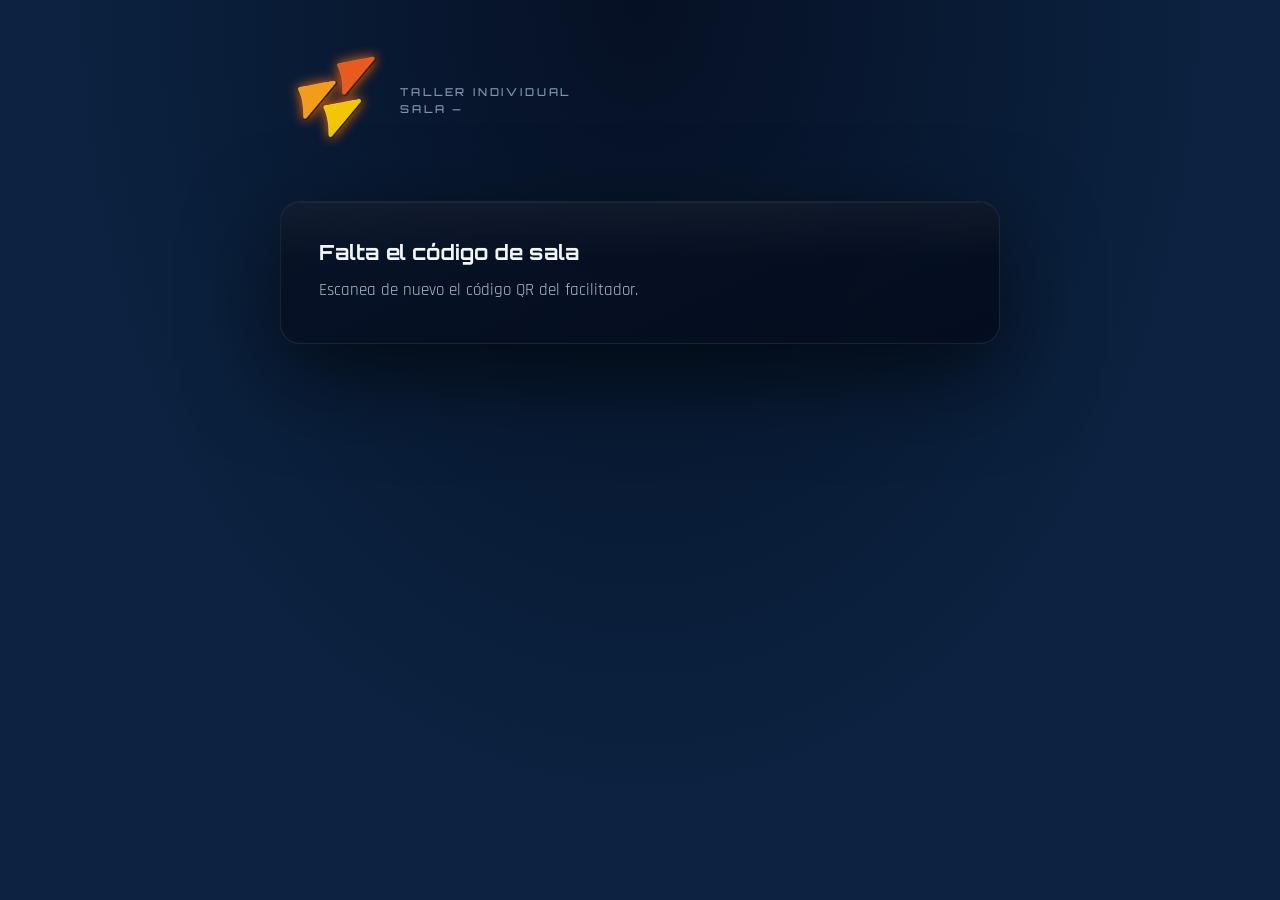
==== commit 594afc3a: "taller" ====
--- a/taller.html
+++ b/taller.html
@@ -6,7 +6,11 @@
 <title>Taller individual · Formando el Trayecto del Instructor</title>
 <link rel="stylesheet" href="css/app.css">
 <style>
-  body.taller-page { min-height: 100vh; padding: 1.2rem 1rem 4rem; }
+  body.taller-page {
+    min-height: 100vh; padding: 1.2rem 1rem 4rem;
+    overflow: auto; -webkit-overflow-scrolling: touch;
+    background: radial-gradient(ellipse at 50% 0%, #061024 0%, #0B2341 65%);
+  }
   .tl-wrap { max-width: 720px; margin: 0 auto; }
   .tl-head { display: flex; align-items: center; gap: .7rem; margin-bottom: 1.2rem; }
   .tl-step { margin-bottom: 1.4rem; }
@@ -50,8 +54,8 @@
       <div id="paso-3"></div>
     </div>
     <div class="panel pad tl-submit" id="tl-final">
-      <p class="lede" id="tl-final-msg">Completa los tres pasos de arriba para poder enviar tus resultados.</p>
-      <button class="btn wide" id="tl-send" disabled>Enviar mis resultados al facilitador</button>
+      <p class="lede" id="tl-final-msg">Completa al menos uno de los tres pasos de arriba para poder enviar tu avance.</p>
+      <button class="btn wide" id="tl-send" disabled>Enviar mi avance al facilitador</button>
     </div>
   </div>
 </div>
@@ -78,7 +82,7 @@
   document.getElementById('room').textContent = 'Sala ' + (room || '—');
   const storeKey = 'tm_attendee_' + room;
   let attendeeId = sessionStorage.getItem(storeKey);
-  let sent = false;
+  let sentAtN = 0;
 
   function gateCard(t, s) {
     return '<div class="panel pad"><h2 class="title" style="font-size:1.3rem">' + t + '</h2><p class="lede">' + s + '</p></div>';
@@ -140,23 +144,23 @@
     const n = [d1, d2, d3].filter(Boolean).length;
     const btn = document.getElementById('tl-send');
     const msg = document.getElementById('tl-final-msg');
-    if (sent) return;
     if (n === 3) {
-      btn.disabled = false;
-      msg.innerHTML = 'Los tres pasos están completos. Ya puedes enviar tus resultados.';
+      msg.innerHTML = 'Los tres pasos están completos. ' + (n === sentAtN ? 'Ya se enviaron.' : 'Ya puedes enviar tus resultados.');
+    } else if (n > 0) {
+      msg.textContent = 'Vas ' + n + ' de 3 pasos. Puedes enviar tu avance ahora mismo; no hace falta terminar todo para que quede guardado.' + (n === sentAtN ? ' Ya se envió este avance.' : '');
     } else {
-      btn.disabled = true;
-      msg.textContent = 'Vas ' + n + ' de 3 pasos completos. Termina los que faltan arriba.';
+      msg.textContent = 'Completa al menos uno de los tres pasos de arriba para poder enviar tu avance.';
     }
+    btn.disabled = n === 0 || n === sentAtN;
+    btn.textContent = sentAtN > 0 ? 'Actualizar mi envío al facilitador' : 'Enviar mi avance al facilitador';
   }
 
   async function sendResults() {
-    if (sent) return;
-    sent = true;
     const btn = document.getElementById('tl-send');
+    const S = window.State.get();
+    const n = [S.flags.instrumentoHecho, S.flags.evalAplicada, S.flags.microclaseHecha].filter(Boolean).length;
     btn.disabled = true;
     btn.textContent = 'Enviando…';
-    const S = window.State.get();
     try {
       await fetch(API + '/session/' + room + '/taller', {
         method: 'POST', headers: { 'Content-Type': 'application/json' },
@@ -171,12 +175,13 @@
           microclaseDetalle: (window.Microclase && window.Microclase.getDetalle) ? window.Microclase.getDetalle() : null
         })
       });
-      document.getElementById('tl-final').innerHTML = '<h2 class="title" style="font-size:1.2rem">¡Listo!</h2><p class="lede">Tus resultados ya quedaron con el facilitador.</p>';
+      sentAtN = n;
+      window.toast('Tu avance quedó guardado con el facilitador.', 'good');
       window.scrollTo({ top: 0, behavior: 'smooth' });
     } catch (e) {
-      window.toast('No se pudo enviar. Intenta de nuevo.', 'bad');
-      sent = false; btn.disabled = false; btn.textContent = 'Enviar mis resultados al facilitador';
+      window.toast('No se pudo enviar. Revisa tu conexión e intenta de nuevo.', 'bad');
     }
+    checkDone();
   }
 
   if (room) {
--- a/css/app.css
+++ b/css/app.css
@@ -148,40 +148,39 @@
 }
 .rail-left { display: flex; align-items: center; gap: .8rem; min-width: 0; flex: 0 0 auto; }
 .rail-left .mark { width: 42px; height: 28px; color: var(--cyan); flex: 0 0 auto; }
-.mark.logo-slot { position: relative; display: inline-flex; align-items: center; justify-content: center; perspective: 400px; }
+.mark.logo-slot { position: relative; display: inline-flex; align-items: center; justify-content: center; }
 .mark.logo-slot img {
   max-width: 100%; max-height: 100%; object-fit: contain;
-  filter: drop-shadow(0 0 6px var(--cyan)) drop-shadow(0 0 14px rgba(251,101,0,.55));
-  animation: markFloat3d 6s ease-in-out infinite; transform-style: preserve-3d;
+  filter: drop-shadow(0 0 6px var(--cyan));
+  animation: markFloat2d 6s ease-in-out infinite;
 }
 .mark.logo-slot .mark-fallback { display: none; }
 .mark.logo-slot.missing img { display: none; }
 .mark.logo-slot.missing .mark-fallback { display: block; width: 100%; height: 100%; }
-@keyframes markFloat3d {
-  0%, 100% { transform: rotateY(-10deg) rotateX(5deg) translateY(0); }
-  50%      { transform: rotateY(10deg) rotateX(-5deg) translateY(-2px); }
+@keyframes markFloat2d {
+  0%, 100% { transform: translateY(0); }
+  50%      { transform: translateY(-2px); }
 }
 @media (prefers-reduced-motion: reduce) { .mark.logo-slot img { animation: none; } }
 
-/* ---------------- logo corporativo flotando en 3D · esquinas de toda escena ---------------- */
+/* logo corporativo · esquinas de toda escena (solo escritorio/tablet, animación 2D simple) */
 .corner-logo {
   position: fixed; z-index: 15; pointer-events: none; opacity: .85;
-  width: clamp(48px, 6vw, 78px); perspective: 700px;
+  width: clamp(48px, 6vw, 78px);
 }
 .corner-logo img {
-  width: 100%; height: auto; display: block; transform-style: preserve-3d;
-  filter: drop-shadow(0 12px 26px rgba(0,0,0,.6)) drop-shadow(0 0 16px rgba(251,101,0,.28));
-  animation: cornerFloat3d 8s ease-in-out infinite;
+  width: 100%; height: auto; display: block;
+  filter: drop-shadow(0 12px 26px rgba(0,0,0,.6));
+  animation: cornerFloat2d 8s ease-in-out infinite;
 }
 .corner-logo.tl3d { top: calc(var(--rail-h) + 1.1rem); right: 1.2rem; }
-.corner-logo.br3d { bottom: 1.4rem; left: 1.2rem; }
-.corner-logo.br3d img { animation-delay: -4s; }
-@keyframes cornerFloat3d {
-  0%, 100% { transform: rotateY(-14deg) rotateX(6deg) translateY(0); }
-  50%      { transform: rotateY(14deg) rotateX(-6deg) translateY(-12px); }
+.corner-logo.br3d { bottom: 1.4rem; left: 1.2rem; animation-delay: -4s; }
+@keyframes cornerFloat2d {
+  0%, 100% { transform: translateY(0); }
+  50%      { transform: translateY(-12px); }
 }
 @media (prefers-reduced-motion: reduce) { .corner-logo img { animation: none; } }
-@media (max-width: 640px) { .corner-logo { display: none; } }
+@media (max-width: 900px) { .corner-logo { display: none; } }
 .rail-ch { min-width: 0; overflow: hidden; }
 .rail-ch .kicker { white-space: nowrap; }
 .rail-mid { flex: 1 1 auto; min-width: 0; max-width: 460px; }
@@ -327,6 +326,10 @@
   border-left: 3px solid var(--ink-3); background: rgba(255,255,255,.04);
   animation: aEnter .5s var(--ease) both;
 }
+.verdict .kicker { display: flex; align-items: center; justify-content: space-between; gap: .6rem; }
+.verdict .v-cost { font-family: var(--f-title); font-weight: 800; font-size: .95rem; letter-spacing: 0; }
+.verdict .v-cost.bad { color: var(--red); }
+.verdict .v-cost.good { color: var(--green); }
 .verdict p { margin: .45rem 0 0; font-size: var(--t-sm); line-height: 1.6; color: var(--ink-2); }
 .verdict.tone-good { border-left-color: var(--green); background: rgba(0,255,102,.07); }
 .verdict.tone-good .kicker { color: var(--green); }
@@ -351,6 +354,25 @@
 .media-fallback code { color: var(--cyan); font-size: .8rem; }
 .media.missing video, .media.missing .scanline { display: none; }
 .media.missing .media-fallback { display: flex; }
+
+/* recuadro "aquí va una foto" — solo texto guía, el instructor mete la imagen real */
+.img-slot {
+  display: flex; align-items: center; gap: 1rem; margin-top: 1.7rem; padding: 1rem 1.2rem;
+  border: 1.5px dashed rgba(169,191,208,.32); border-radius: var(--r-md); background: rgba(255,255,255,.02);
+}
+.img-slot svg { width: 30px; height: 30px; opacity: .45; flex: 0 0 auto; }
+.img-slot-txt p { margin: .25rem 0 0; color: var(--ink-2); line-height: 1.5; }
+
+/* pregunta visible para el grupo, no solo nota del facilitador */
+.q-audience {
+  display: flex; align-items: flex-start; gap: 1rem; margin-top: 1.9rem; padding: 1.2rem 1.4rem;
+  border-radius: var(--r-md); background: rgba(251,101,0,.08); border-left: 3px solid var(--cyan);
+}
+.q-mark {
+  flex: 0 0 auto; width: 34px; height: 34px; border-radius: 50%; background: var(--cyan); color: #0B2341;
+  display: grid; place-items: center; font-weight: 900; font-size: 1.2rem;
+}
+.q-audience p { margin: .25rem 0 0; font-size: 1.05rem; line-height: 1.5; }
 
 /* dos videos lado a lado (p. ej. km 0: salida + maniobra) */
 .media-row { display: grid; grid-template-columns: 1fr 1fr; gap: .8rem; margin-top: 1.2rem; }
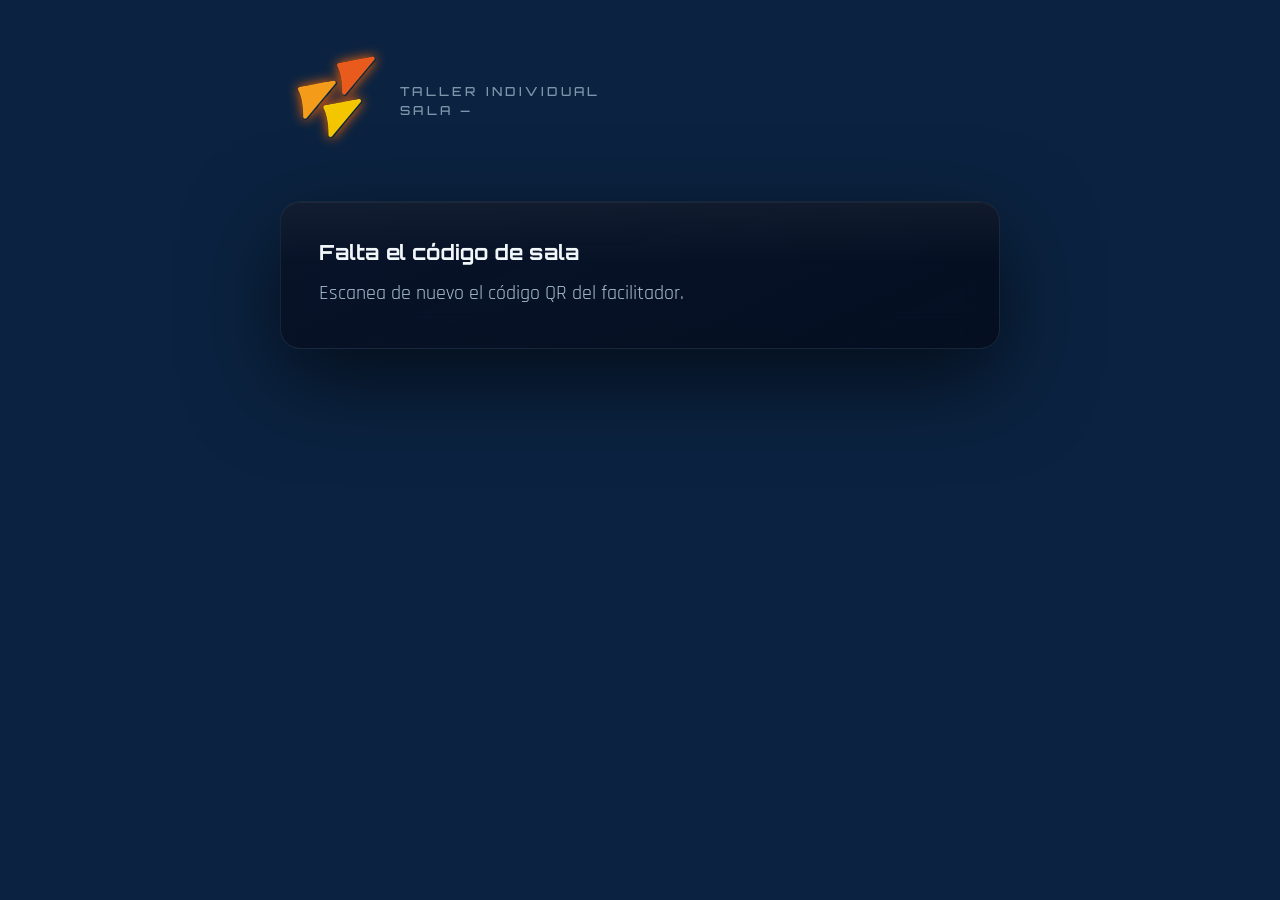
==== commit bfc32f94: "Add files via upload" ====
--- a/taller.html
+++ b/taller.html
@@ -6,11 +6,7 @@
 <title>Taller individual · Formando el Trayecto del Instructor</title>
 <link rel="stylesheet" href="css/app.css">
 <style>
-  body.taller-page {
-    min-height: 100vh; padding: 1.2rem 1rem 4rem;
-    overflow: auto; -webkit-overflow-scrolling: touch;
-    background: radial-gradient(ellipse at 50% 0%, #061024 0%, #0B2341 65%);
-  }
+  body.taller-page { min-height: 100vh; padding: 1.2rem 1rem 4rem; }
   .tl-wrap { max-width: 720px; margin: 0 auto; }
   .tl-head { display: flex; align-items: center; gap: .7rem; margin-bottom: 1.2rem; }
   .tl-step { margin-bottom: 1.4rem; }
@@ -36,7 +32,6 @@
     </span>
     <div><div class="kicker">Taller individual</div><div class="kicker c-cyan" id="room">Sala —</div></div>
   </div>
-  <a href="#" id="ir-a-votar" class="kicker" style="display:none;text-decoration:underline;margin:-.6rem 0 1rem">← Volver a la votación en vivo</a>
 
   <div id="v-gate"></div>
 
@@ -54,8 +49,8 @@
       <div id="paso-3"></div>
     </div>
     <div class="panel pad tl-submit" id="tl-final">
-      <p class="lede" id="tl-final-msg">Completa al menos uno de los tres pasos de arriba para poder enviar tu avance.</p>
-      <button class="btn wide" id="tl-send" disabled>Enviar mi avance al facilitador</button>
+      <p class="lede" id="tl-final-msg">Completa los tres pasos de arriba para poder enviar tus resultados.</p>
+      <button class="btn wide" id="tl-send" disabled>Enviar mis resultados al facilitador</button>
     </div>
   </div>
 </div>
@@ -82,7 +77,7 @@
   document.getElementById('room').textContent = 'Sala ' + (room || '—');
   const storeKey = 'tm_attendee_' + room;
   let attendeeId = sessionStorage.getItem(storeKey);
-  let sentAtN = 0;
+  let sent = false;
 
   function gateCard(t, s) {
     return '<div class="panel pad"><h2 class="title" style="font-size:1.3rem">' + t + '</h2><p class="lede">' + s + '</p></div>';
@@ -144,23 +139,23 @@
     const n = [d1, d2, d3].filter(Boolean).length;
     const btn = document.getElementById('tl-send');
     const msg = document.getElementById('tl-final-msg');
+    if (sent) return;
     if (n === 3) {
-      msg.innerHTML = 'Los tres pasos están completos. ' + (n === sentAtN ? 'Ya se enviaron.' : 'Ya puedes enviar tus resultados.');
-    } else if (n > 0) {
-      msg.textContent = 'Vas ' + n + ' de 3 pasos. Puedes enviar tu avance ahora mismo; no hace falta terminar todo para que quede guardado.' + (n === sentAtN ? ' Ya se envió este avance.' : '');
+      btn.disabled = false;
+      msg.innerHTML = 'Los tres pasos están completos. Ya puedes enviar tus resultados.';
     } else {
-      msg.textContent = 'Completa al menos uno de los tres pasos de arriba para poder enviar tu avance.';
+      btn.disabled = true;
+      msg.textContent = 'Vas ' + n + ' de 3 pasos completos. Termina los que faltan arriba.';
     }
-    btn.disabled = n === 0 || n === sentAtN;
-    btn.textContent = sentAtN > 0 ? 'Actualizar mi envío al facilitador' : 'Enviar mi avance al facilitador';
   }
 
   async function sendResults() {
+    if (sent) return;
+    sent = true;
     const btn = document.getElementById('tl-send');
-    const S = window.State.get();
-    const n = [S.flags.instrumentoHecho, S.flags.evalAplicada, S.flags.microclaseHecha].filter(Boolean).length;
     btn.disabled = true;
     btn.textContent = 'Enviando…';
+    const S = window.State.get();
     try {
       await fetch(API + '/session/' + room + '/taller', {
         method: 'POST', headers: { 'Content-Type': 'application/json' },
@@ -169,25 +164,15 @@
           instrumentoPts: S.instrumento ? S.instrumento.pts : null,
           instrumentoCriterios: S.instrumento ? S.instrumento.total : null,
           evalAciertos: S.flags.evalAciertos ?? null,
-          microclasePct: S.flags.microclasePct ?? null,
-          instrumentoDetalle: S.instrumento || null,
-          evaluadosDetalle: S.evaluados || null,
-          microclaseDetalle: (window.Microclase && window.Microclase.getDetalle) ? window.Microclase.getDetalle() : null
+          microclasePct: S.flags.microclasePct ?? null
         })
       });
-      sentAtN = n;
-      window.toast('Tu avance quedó guardado con el facilitador.', 'good');
+      document.getElementById('tl-final').innerHTML = '<h2 class="title" style="font-size:1.2rem">¡Listo!</h2><p class="lede">Tus resultados ya quedaron con el facilitador.</p>';
       window.scrollTo({ top: 0, behavior: 'smooth' });
     } catch (e) {
-      window.toast('No se pudo enviar. Revisa tu conexión e intenta de nuevo.', 'bad');
+      window.toast('No se pudo enviar. Intenta de nuevo.', 'bad');
+      sent = false; btn.disabled = false; btn.textContent = 'Enviar mis resultados al facilitador';
     }
-    checkDone();
-  }
-
-  if (room) {
-    const back = document.getElementById('ir-a-votar');
-    back.style.display = 'block';
-    back.href = 'vote.html?room=' + room;
   }
 
   if (!room) {
@@ -200,4 +185,4 @@
 })();
 </script>
 </body>
-</html>+</html>
--- a/css/app.css
+++ b/css/app.css
@@ -30,11 +30,11 @@
   --font-display: var(--f-title);
   --font-body: var(--f-body);
 
-  --t-hero: clamp(2rem, 5vw, 4.2rem);
-  --t-h2: clamp(1.35rem, 2.6vw, 2.2rem);
-  --t-body: clamp(1rem, 1.3vw, 1.22rem);
-  --t-sm: clamp(0.82rem, 1vw, 0.95rem);
-  --t-xs: 0.68rem;
+  --t-hero: clamp(2.3rem, 5.6vw, 4.8rem);
+  --t-h2: clamp(1.6rem, 3vw, 2.7rem);
+  --t-body: clamp(1.15rem, 1.55vw, 1.42rem);
+  --t-sm: clamp(0.94rem, 1.15vw, 1.08rem);
+  --t-xs: 0.78rem;
 
   --r-lg: 20px;
   --r-md: 13px;
@@ -88,9 +88,9 @@
 #vignette {
   position: fixed; inset: 0; z-index: 1; pointer-events: none;
   background:
-    radial-gradient(ellipse 62% 58% at 50% 50%, rgba(11, 35, 65,.62) 0%, rgba(11, 35, 65,.28) 55%, transparent 78%),
-    radial-gradient(ellipse at 50% 45%, transparent 26%, rgba(11, 35, 65,.8) 100%),
-    linear-gradient(180deg, rgba(11, 35, 65,.75) 0%, transparent 20%, transparent 72%, rgba(11, 35, 65,.88) 100%);
+    radial-gradient(ellipse 62% 58% at 50% 50%, rgba(20,24,30,.38) 0%, rgba(20,24,30,.16) 55%, transparent 78%),
+    radial-gradient(ellipse at 50% 45%, transparent 26%, rgba(20,24,30,.48) 100%),
+    linear-gradient(180deg, rgba(20,24,30,.42) 0%, transparent 20%, transparent 72%, rgba(20,24,30,.55) 100%);
 }
 #damage {
   position: fixed; inset: 0; z-index: 60; pointer-events: none; opacity: 0;
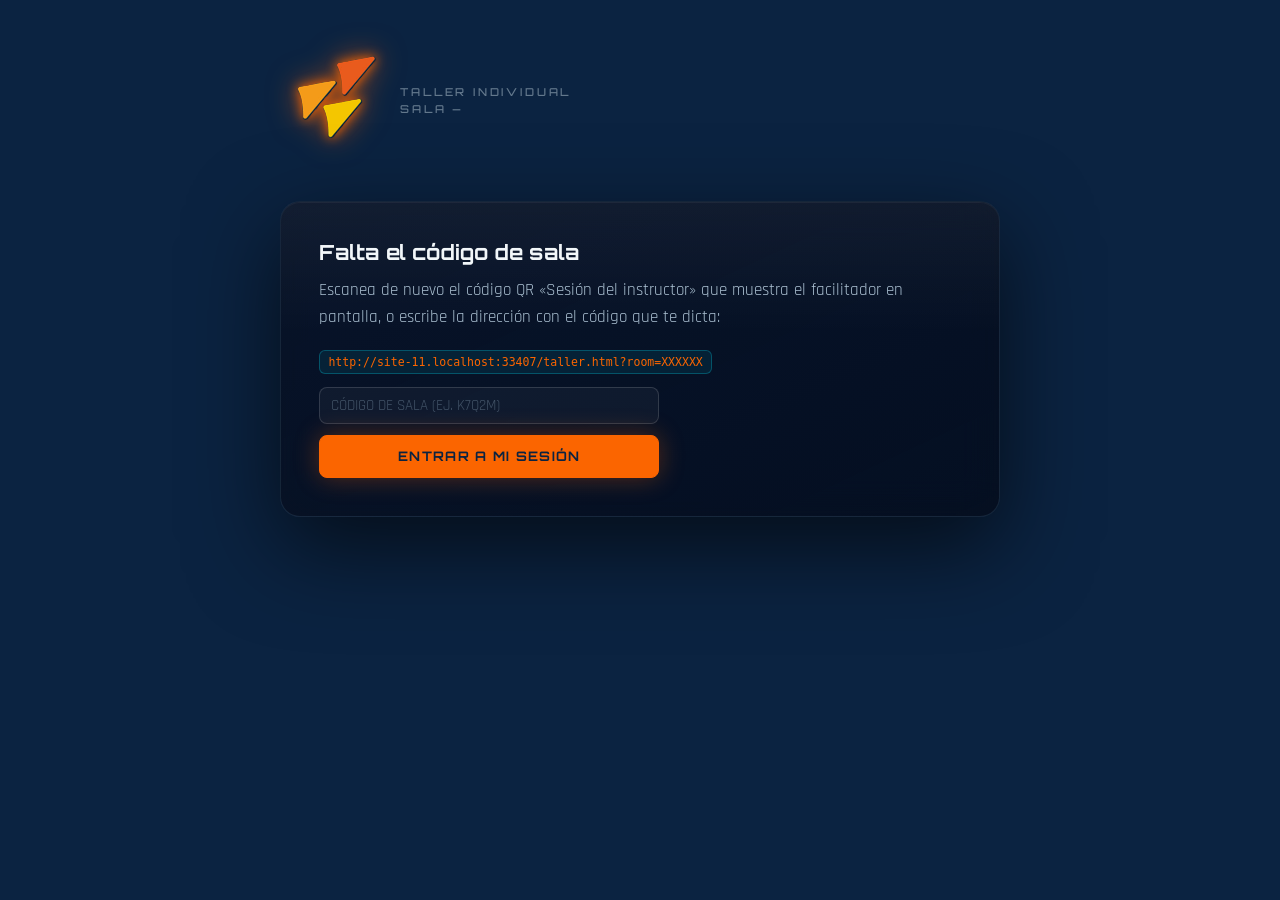
==== commit 842dbf83: "QR de acceso a la sesion del instructor: boton QR-Sesion, URL y codigo de sala visibles, entrada man" ====
--- a/taller.html
+++ b/taller.html
@@ -175,8 +175,27 @@
     }
   }
 
+  function joinUrl() {
+    const base = location.href.replace(/[^/]*$/, '');
+    return base + 'taller.html';
+  }
+
   if (!room) {
-    document.getElementById('v-gate').innerHTML = gateCard('Falta el código de sala', 'Escanea de nuevo el código QR del facilitador.');
+    document.getElementById('v-gate').innerHTML =
+      '<div class="panel pad">' +
+        '<h2 class="title" style="font-size:1.3rem">Falta el código de sala</h2>' +
+        '<p class="lede">Escanea de nuevo el código QR «Sesión del instructor» que muestra el facilitador en pantalla, o escribe la dirección con el código que te dicta:</p>' +
+        '<p style="margin:.8rem 0"><code class="join-url">' + joinUrl() + '?room=XXXXXX</code></p>' +
+        '<div style="display:flex;flex-direction:column;gap:.7rem;max-width:340px">' +
+          '<input class="ev-in" id="room-in" placeholder="Código de sala (ej. K7Q2M)" maxlength="10" style="text-transform:uppercase">' +
+          '<button class="btn wide" id="room-go">Entrar a mi sesión</button>' +
+        '</div>' +
+      '</div>';
+    document.getElementById('room-go').addEventListener('click', () => {
+      const v = document.getElementById('room-in').value.trim().toUpperCase();
+      if (!v) return window.toast('Escribe el código de sala.', 'mid');
+      location.href = 'taller.html?room=' + encodeURIComponent(v);
+    });
   } else if (attendeeId) {
     startWork();
   } else {
--- a/css/app.css
+++ b/css/app.css
@@ -18,7 +18,7 @@
 
   --ink: #F2F7FA;
   --ink-2: #A9BFD0;
-  --ink-3: #7E96AA; /* subido de #63788C: 3.45:1 → 5.1:1 de contraste sobre --void (AA) */
+  --ink-3: #63788C;
   --ink-1: var(--ink);
   --ink-4: var(--ink-3);
   --dim: var(--ink-3);
@@ -30,11 +30,11 @@
   --font-display: var(--f-title);
   --font-body: var(--f-body);
 
-  --t-hero: clamp(2.3rem, 5.6vw, 4.8rem);
-  --t-h2: clamp(1.6rem, 3vw, 2.7rem);
-  --t-body: clamp(1.15rem, 1.55vw, 1.42rem);
-  --t-sm: clamp(0.94rem, 1.15vw, 1.08rem);
-  --t-xs: 0.78rem;
+  --t-hero: clamp(2rem, 5vw, 4.2rem);
+  --t-h2: clamp(1.35rem, 2.6vw, 2.2rem);
+  --t-body: clamp(1rem, 1.3vw, 1.22rem);
+  --t-sm: clamp(0.82rem, 1vw, 0.95rem);
+  --t-xs: 0.68rem;
 
   --r-lg: 20px;
   --r-md: 13px;
@@ -88,9 +88,9 @@
 #vignette {
   position: fixed; inset: 0; z-index: 1; pointer-events: none;
   background:
-    radial-gradient(ellipse 62% 58% at 50% 50%, rgba(20,24,30,.38) 0%, rgba(20,24,30,.16) 55%, transparent 78%),
-    radial-gradient(ellipse at 50% 45%, transparent 26%, rgba(20,24,30,.48) 100%),
-    linear-gradient(180deg, rgba(20,24,30,.42) 0%, transparent 20%, transparent 72%, rgba(20,24,30,.55) 100%);
+    radial-gradient(ellipse 62% 58% at 50% 50%, rgba(11, 35, 65,.62) 0%, rgba(11, 35, 65,.28) 55%, transparent 78%),
+    radial-gradient(ellipse at 50% 45%, transparent 26%, rgba(11, 35, 65,.8) 100%),
+    linear-gradient(180deg, rgba(11, 35, 65,.75) 0%, transparent 20%, transparent 72%, rgba(11, 35, 65,.88) 100%);
 }
 #damage {
   position: fixed; inset: 0; z-index: 60; pointer-events: none; opacity: 0;
@@ -151,36 +151,11 @@
 .mark.logo-slot { position: relative; display: inline-flex; align-items: center; justify-content: center; }
 .mark.logo-slot img {
   max-width: 100%; max-height: 100%; object-fit: contain;
-  filter: drop-shadow(0 0 6px var(--cyan));
-  animation: markFloat2d 6s ease-in-out infinite;
+  filter: drop-shadow(0 0 6px var(--cyan)) drop-shadow(0 0 14px rgba(251,101,0,.55));
 }
 .mark.logo-slot .mark-fallback { display: none; }
 .mark.logo-slot.missing img { display: none; }
 .mark.logo-slot.missing .mark-fallback { display: block; width: 100%; height: 100%; }
-@keyframes markFloat2d {
-  0%, 100% { transform: translateY(0); }
-  50%      { transform: translateY(-2px); }
-}
-@media (prefers-reduced-motion: reduce) { .mark.logo-slot img { animation: none; } }
-
-/* logo corporativo · esquinas de toda escena (solo escritorio/tablet, animación 2D simple) */
-.corner-logo {
-  position: fixed; z-index: 15; pointer-events: none; opacity: .85;
-  width: clamp(48px, 6vw, 78px);
-}
-.corner-logo img {
-  width: 100%; height: auto; display: block;
-  filter: drop-shadow(0 12px 26px rgba(0,0,0,.6));
-  animation: cornerFloat2d 8s ease-in-out infinite;
-}
-.corner-logo.tl3d { top: calc(var(--rail-h) + 1.1rem); right: 1.2rem; }
-.corner-logo.br3d { bottom: 1.4rem; left: 1.2rem; animation-delay: -4s; }
-@keyframes cornerFloat2d {
-  0%, 100% { transform: translateY(0); }
-  50%      { transform: translateY(-12px); }
-}
-@media (prefers-reduced-motion: reduce) { .corner-logo img { animation: none; } }
-@media (max-width: 900px) { .corner-logo { display: none; } }
 .rail-ch { min-width: 0; overflow: hidden; }
 .rail-ch .kicker { white-space: nowrap; }
 .rail-mid { flex: 1 1 auto; min-width: 0; max-width: 460px; }
@@ -326,10 +301,6 @@
   border-left: 3px solid var(--ink-3); background: rgba(255,255,255,.04);
   animation: aEnter .5s var(--ease) both;
 }
-.verdict .kicker { display: flex; align-items: center; justify-content: space-between; gap: .6rem; }
-.verdict .v-cost { font-family: var(--f-title); font-weight: 800; font-size: .95rem; letter-spacing: 0; }
-.verdict .v-cost.bad { color: var(--red); }
-.verdict .v-cost.good { color: var(--green); }
 .verdict p { margin: .45rem 0 0; font-size: var(--t-sm); line-height: 1.6; color: var(--ink-2); }
 .verdict.tone-good { border-left-color: var(--green); background: rgba(0,255,102,.07); }
 .verdict.tone-good .kicker { color: var(--green); }
@@ -354,31 +325,6 @@
 .media-fallback code { color: var(--cyan); font-size: .8rem; }
 .media.missing video, .media.missing .scanline { display: none; }
 .media.missing .media-fallback { display: flex; }
-
-/* recuadro "aquí va una foto" — solo texto guía, el instructor mete la imagen real */
-.img-slot {
-  display: flex; align-items: center; gap: 1rem; margin-top: 1.7rem; padding: 1rem 1.2rem;
-  border: 1.5px dashed rgba(169,191,208,.32); border-radius: var(--r-md); background: rgba(255,255,255,.02);
-}
-.img-slot svg { width: 30px; height: 30px; opacity: .45; flex: 0 0 auto; }
-.img-slot-txt p { margin: .25rem 0 0; color: var(--ink-2); line-height: 1.5; }
-
-/* pregunta visible para el grupo, no solo nota del facilitador */
-.q-audience {
-  display: flex; align-items: flex-start; gap: 1rem; margin-top: 1.9rem; padding: 1.2rem 1.4rem;
-  border-radius: var(--r-md); background: rgba(251,101,0,.08); border-left: 3px solid var(--cyan);
-}
-.q-mark {
-  flex: 0 0 auto; width: 34px; height: 34px; border-radius: 50%; background: var(--cyan); color: #0B2341;
-  display: grid; place-items: center; font-weight: 900; font-size: 1.2rem;
-}
-.q-audience p { margin: .25rem 0 0; font-size: 1.05rem; line-height: 1.5; }
-
-/* dos videos lado a lado (p. ej. km 0: salida + maniobra) */
-.media-row { display: grid; grid-template-columns: 1fr 1fr; gap: .8rem; margin-top: 1.2rem; }
-.media-row .media { margin-top: 0; }
-.media-cap { margin: .4rem 0 0; text-align: center; opacity: .75; }
-@media (max-width: 720px) { .media-row { grid-template-columns: 1fr; } }
 
 /* ---------------- botones ---------------- */
 .btn {
@@ -512,9 +458,7 @@
 }
 #presenter.on { transform: none; }
 .p-head { display: flex; justify-content: space-between; align-items: center; gap: 1rem; margin-bottom: .5rem; }
-.p-timer { font-family: var(--f-title); font-size: 1.7rem; font-weight: 900; color: var(--cyan); transition: color .2s ease, opacity .2s ease; }
-.p-timer.paused { color: var(--amber); opacity: .75; animation: pulseB 1.6s ease-in-out infinite; }
-.p-timer.paused::after { content: " · PAUSA"; font-size: .62rem; letter-spacing: .16em; font-weight: 700; vertical-align: middle; }
+.p-timer { font-family: var(--f-title); font-size: 1.7rem; font-weight: 900; color: var(--cyan); }
 #presenter p { font-size: 1rem; line-height: 1.55; color: var(--ink); margin: .5rem 0; max-width: 90ch; }
 .p-state { font-size: .84rem; color: var(--ink-3); line-height: 1.6; }
 .p-state b { color: var(--ink-2); }
@@ -529,7 +473,6 @@
 .vote-wrap footer { text-align: center; }
 
 /* ---------------- scroll ---------------- */
-* { scrollbar-width: thin; scrollbar-color: rgba(251, 101, 0,.35) transparent; }
 ::-webkit-scrollbar { width: 9px; height: 9px; }
 ::-webkit-scrollbar-track { background: transparent; }
 ::-webkit-scrollbar-thumb { background: rgba(251, 101, 0,.22); border-radius: 5px; }
@@ -1437,4 +1380,50 @@
 @media (max-width:980px){
   .ins-panel{display:none}
   #insp3d .f-hud.tr{right:18px}
-}+}
+
+/* ============================================================
+   DICTAMEN DEL INSTRUCTOR · tablero diagnóstico
+   ============================================================ */
+.boot-id { margin: 1.4rem auto 0; max-width: 420px; text-align: left; }
+.boot-id label { display: block; font-family: var(--f-title); font-size: .6rem; letter-spacing: .18em;
+  text-transform: uppercase; color: var(--ink-3); margin-bottom: .45rem; }
+.boot-id input { width: 100%; padding: .7rem .9rem; border-radius: var(--r-md, 10px);
+  background: rgba(255,255,255,.05); border: 1px solid rgba(255,255,255,.16); color: #fff;
+  font-size: .95rem; outline: none; transition: border-color .18s; }
+.boot-id input:focus { border-color: var(--cyan, #00E5FF); box-shadow: 0 0 0 3px rgba(0,229,255,.12); }
+
+.dims { display: flex; flex-direction: column; gap: .55rem; margin: 1.3rem 0; }
+.dim-row { display: grid; grid-template-columns: minmax(150px, 230px) 1fr 42px; align-items: center; gap: .8rem; }
+.dim-l { font-size: .78rem; color: var(--ink-2); line-height: 1.25; }
+.dim-bar { height: 8px; border-radius: 5px; background: rgba(255,255,255,.08); overflow: hidden; }
+.dim-bar > div { height: 100%; border-radius: 5px; transition: width .6s cubic-bezier(.2,.8,.2,1); }
+.dim-row b { font-family: var(--f-title); font-size: .85rem; text-align: right; }
+
+.dg-score { font-family: var(--f-title); font-size: clamp(2.2rem, 5vw, 3.4rem); font-weight: 800; line-height: 1; }
+.dg-score span { font-size: .9rem; font-weight: 600; opacity: .6; }
+.dg-nivel { display: inline-block; margin-top: .5rem; padding: .4rem .8rem; border: 1.5px solid;
+  border-radius: 8px; font-family: var(--f-title); font-size: .68rem; letter-spacing: .12em;
+  text-transform: uppercase; text-align: right; max-width: 260px; line-height: 1.35; }
+.dg-accion { margin: 1.3rem 0; padding: .9rem 1.1rem; background: rgba(255,255,255,.04);
+  border-radius: 10px; }
+.dg-accion p { margin: .35rem 0 0; font-size: .92rem; color: var(--ink-2); line-height: 1.55; }
+.dg-block { margin: 1.3rem 0; }
+.dg-list { margin-top: .6rem; }
+.dg-crit { color: var(--red, #ff5470); font-weight: 600; }
+.dg-perf { margin: .7rem 0; padding-left: .9rem; border-left: 2px solid var(--cyan, #00E5FF); }
+.dg-perf b { display: block; font-size: .92rem; color: #fff; }
+.dg-perf i { display: block; font-style: normal; font-size: .82rem; color: var(--ink-2);
+  line-height: 1.5; margin-top: .2rem; }
+.timeline { display: flex; flex-direction: column; gap: .35rem; margin-top: 1rem; max-height: 260px; overflow-y: auto; }
+.tl-item { display: flex; justify-content: space-between; gap: 1rem; font-size: .8rem;
+  color: var(--ink-2); padding: .35rem .55rem; border-radius: 7px; background: rgba(255,255,255,.03); }
+.tl-item.bad b, .tl-item.good b { font-family: var(--f-title); white-space: nowrap; }
+@media (max-width: 720px) {
+  .dim-row { grid-template-columns: 1fr 42px; }
+  .dim-bar { grid-column: 1 / -1; order: 3; }
+}
+
+/* Acceso manual a la sesión (URL + código de sala) */
+.join-url { display:inline-block; font-size:.72rem; word-break:break-all; color:var(--cyan); background:rgba(0,229,255,.08); border:1px solid rgba(0,229,255,.25); border-radius:6px; padding:.25rem .5rem; margin-top:.35rem; }
+.join-code { color:var(--amber); letter-spacing:.14em; font-size:1rem; }
